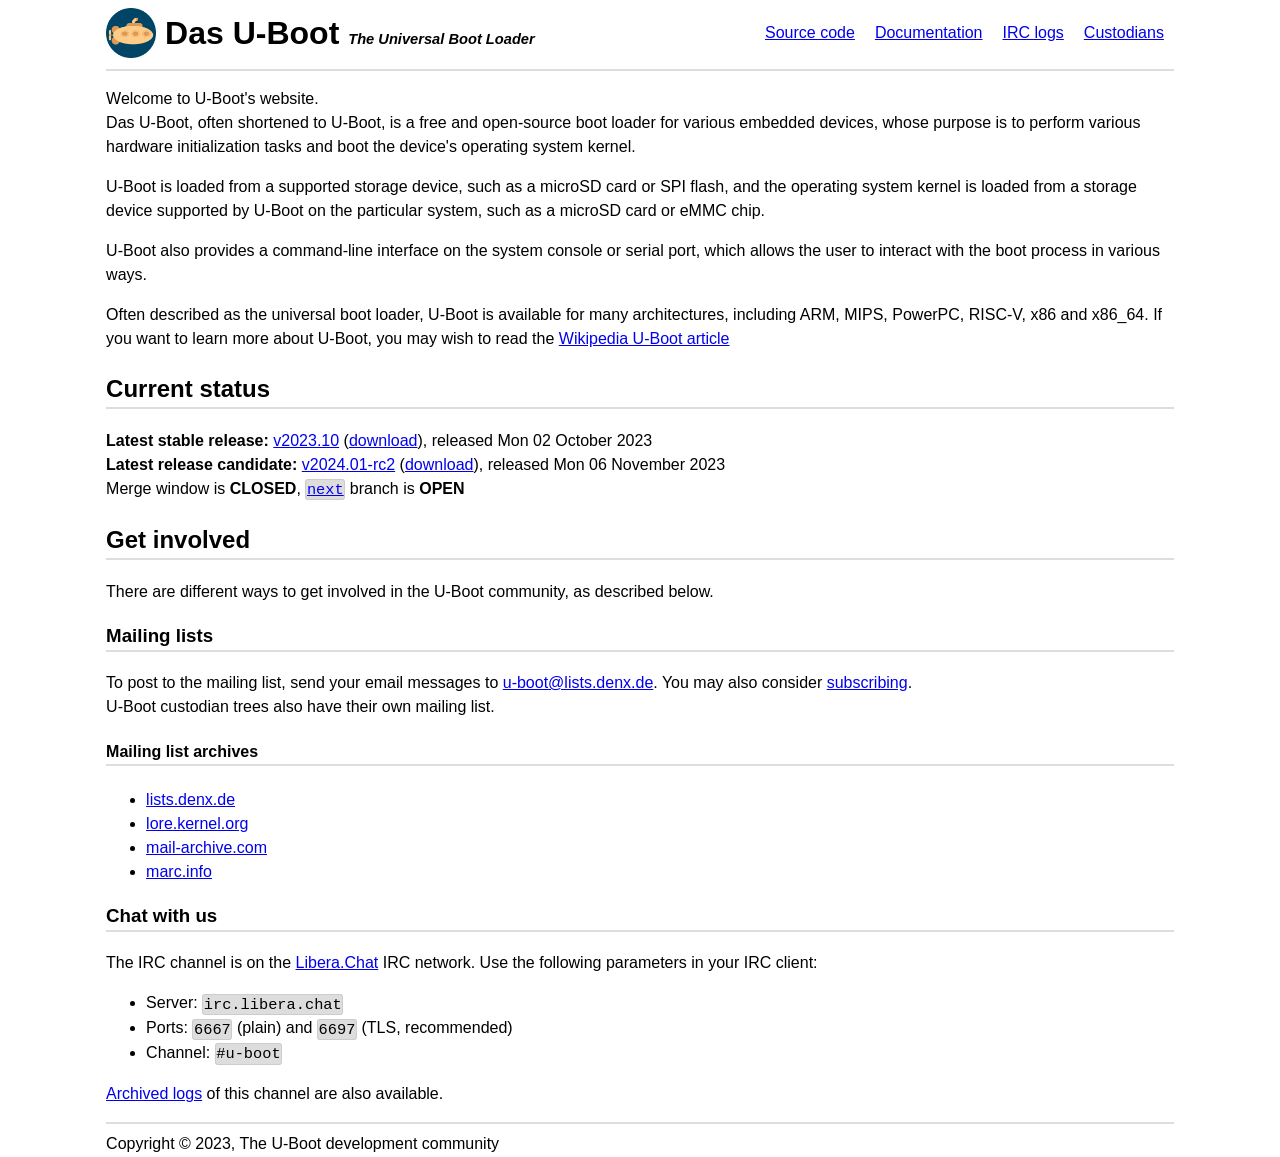
==== index.html @ 7c799c5d "some more fixes Signed-off-by: Ferass El Hafidi <vitali64pmemail@protonmail.com>" ====
<!DOCTYPE html>
<!-- SPDX-License-Identifier: GPL-2.0+ -->
<html lang="en">
	<head>
		<link rel="stylesheet" href="style.css">
		<meta name="viewport" content="width=device-width, initial-scale=1">
		<link rel="icon" type="image/png" href="u-boot_logo.png">
		<title>Das U-Boot: The Universal Boot Loader</title>
	</head>
	<body>
		<header>
			<div class="header_title">
				<img src="u-boot_logo.png" alt="U-Boot logo">
				<h1>Das U-Boot <small><i>The Universal Boot Loader</i></small></h1>
			</div>
			<ul class="header_links">
				<li><a href="https://source.denx.de/u-boot" class="header_link">Source code</a></li>
				<li><a href="https://docs.u-boot.org/" class="header_link">Documentation</a></li>
				<li><a href="https://libera.irclog.whitequark.org/u-boot" class="header_link">IRC logs</a></li>
				<li><a href="https://source.denx.de/u-boot/custodians" class="header_link">Custodians</a></li>
			</ul>
		</header>
		<hr/>
		<main>
			<p>
				Welcome to U-Boot's website.
				<br/>
				Das U-Boot, often shortened to U-Boot, is a free and open-source boot loader for various embedded devices, 
				whose purpose is to perform various hardware initialization tasks and boot the device's operating system kernel. 
			</p>
			<p>
				U-Boot is loaded from a supported storage device, such as a microSD card or SPI flash, and the operating system kernel is 
				loaded from a storage device supported by U-Boot on the particular system, such as a microSD card or eMMC chip. 
			</p>
			<p>
				U-Boot also provides a command-line interface on the system console or serial port, which allows the user to interact with 
				the boot process in various ways.
			</p>
			<p>
				Often described as the universal boot loader, U-Boot is available for many architectures, including ARM, MIPS, PowerPC, 
				RISC-V, x86 and x86_64. If you want to learn more about U-Boot, you may wish to read the <a href="https://en.wikipedia.org/wiki/Das_U-Boot">Wikipedia U-Boot article</a>
			</p>
			<h2>Current status</h2>
			<p>
				<b>Latest stable release:</b> <a href="https://source.denx.de/u-boot/u-boot/-/tree/v2023.10?ref_type=tags">v2023.10</a> (<a href="https://source.denx.de/u-boot/u-boot/-/archive/v2023.10/u-boot-v2023.10.tar.gz">download</a>), released Mon 02 October 2023
				<br/>
				<b>Latest release candidate:</b> <a href="https://source.denx.de/u-boot/u-boot/-/tree/v2024.01-rc2?ref_type=tags">v2024.01-rc2</a> (<a href="https://source.denx.de/u-boot/u-boot/-/archive/v2024.01-rc2/u-boot-v2024.01-rc2.tar.gz">download</a>), released Mon 06 November 2023
				<br/>
				Merge window is <b>CLOSED</b>, <a href="https://source.denx.de/u-boot/u-boot/-/tree/next?ref_type=heads"><code>next</code></a> branch is <b>OPEN</b>
			</p>
			<h2>Get involved</h2>
			<p>
				There are different ways to get involved in the U-Boot community, as described below.
			</p>
			<h3>Mailing lists</h3>
			<p>
				To post to the mailing list, send your email messages to <a href="mailto:u-boot@lists.denx.de">u-boot@lists.denx.de</a>.
				You may also consider <a href="https://lists.denx.de/listinfo/u-boot">subscribing</a>.
				<br/>
				U-Boot custodian trees also have their own mailing list.
			</p>
			<h4>Mailing list archives</h4>
			<ul>
				<li><a href="https://lists.denx.de/pipermail/u-boot/">lists.denx.de</a></li>
				<li><a href="https://lore.kernel.org/u-boot">lore.kernel.org</a></li>
				<li><a href="https://www.mail-archive.com/u-boot@lists.denx.de/">mail-archive.com</a></li>
				<li><a href="https://marc.info/?l=u-boot">marc.info</a></li>
			</ul>
			<h3>Chat with us</h3>
			<p>
				The IRC channel is on the <a href="https://libera.chat">Libera.Chat</a> IRC network. Use the following parameters in your IRC client:
			</p>
			<ul>
				<li>Server: <code>irc.libera.chat</code></li>
				<li>Ports: <code>6667</code> (plain) and <code>6697</code> (TLS, recommended)</code></li>
				<li>Channel: <code>#u-boot</code></li>
			</ul>
			<p>
				<a href="https://libera.irclog.whitequark.org/u-boot">Archived logs</a> of this channel are also available.
			</p>
		</main>
		<hr/>
		<footer>
			Copyright © 2023, The U-Boot development community
		</footer>
	</body>
</html>
---- style.css ----
/*
 * Copyright (C) 2023, Ferass El Hafidi <vitali64pmemail@protonmail.com>
 *
 * SPDX-License-Identifier: GPL-2.0+
 */

body {
	font-family: sans-serif;
	max-width: 120ch;
	margin: 0 auto;
	line-height: 1.5;
	padding: 5px;
}

/* Flexbox magic */
header,
header div.header_title,
header ul.header_links {
	display: flex;
	justify-content: space-between;
	align-items: center;
}

/* Header links */
header ul.header_links {
	list-style: none;
}

header ul li a.header_link {
	margin: 10px;
}

/* Header text */
header div.header_title h1 {
	margin: 1px 9px;
	border: none;
}
header div.header_title h1 small {
	font-size: 11pt;
}

/* Header image */
header div.header_title img {
	width: 50px;
	height: 50px;
}

/* Misc... */
code {
	font-size: 11.5pt;
	background: #ddd;
	padding: 0.5pt;
	border: 1px solid #ccc;
	border-radius: 3px;
}

hr {
	border: none;
}

h1, h2, h3, h4, h5, hr {
	border-bottom: 2px solid #ddd;
}

/* Make it responsive */
@media (max-width: 760px) {
	header,
	header ul.header_links {
		flex-direction: column;
	}

	header ul.header_links {
		list-style: disc;
	}

	header div.header_title {
		justify-content: normal;
	}
}

@media (max-width: 450px) {
	header div.header_title h1 small {
		display: block;
	}
	header div.header_title img {
		width: 70px;
		height: 70px;
	}
}
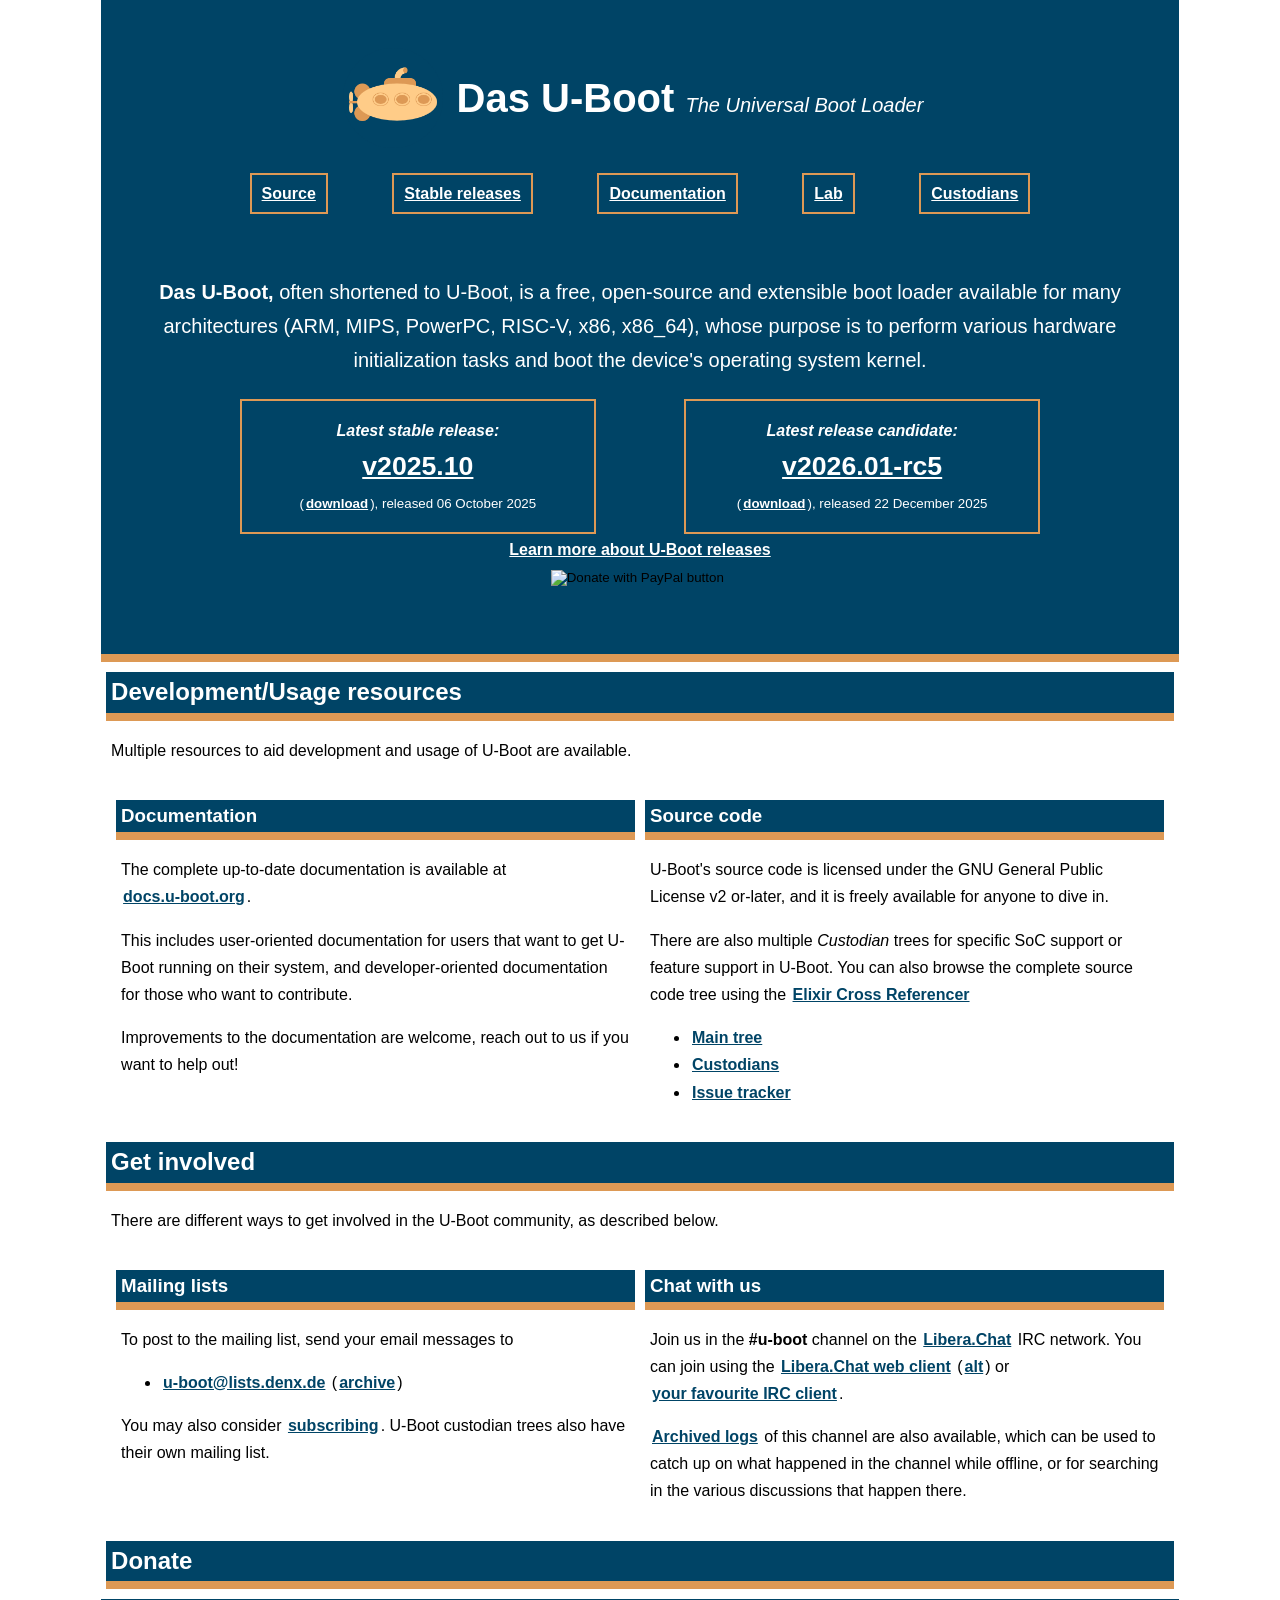
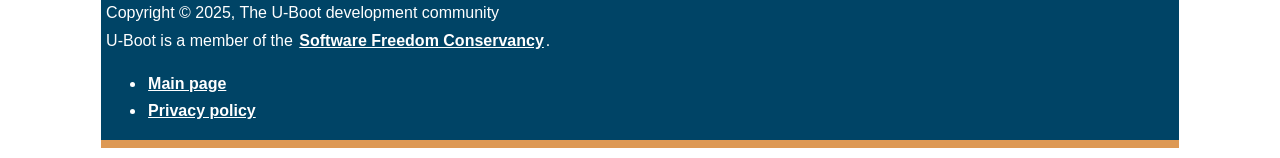
==== commit 44575040: "revamp Signed-off-by: Ferass El Hafidi <funderscore@postmarketos.org>" ====
--- a/index.html
+++ b/index.html
@@ -4,6 +4,7 @@
 	<head>
 		<link rel="stylesheet" href="style.css">
 		<meta name="viewport" content="width=device-width, initial-scale=1">
+		<meta charset="utf-8">
 		<link rel="icon" type="image/png" href="u-boot_logo.png">
 		<title>Das U-Boot: The Universal Boot Loader</title>
 	</head>
@@ -14,74 +15,116 @@
 				<h1>Das U-Boot <small><i>The Universal Boot Loader</i></small></h1>
 			</div>
 			<ul class="header_links">
-				<li><a href="https://source.denx.de/u-boot" class="header_link">Source code</a></li>
+				<li><a href="https://source.denx.de/u-boot" class="header_link">Source</a></li>
+				<li><a href="https://ftp.denx.de/pub/u-boot/" class="header_link">Stable releases</a></li>
 				<li><a href="https://docs.u-boot.org/" class="header_link">Documentation</a></li>
-				<li><a href="https://libera.irclog.whitequark.org/u-boot" class="header_link">IRC logs</a></li>
+				<li><a href="https://lab.u-boot.org/" class="header_link">Lab</a></li>
 				<li><a href="https://source.denx.de/u-boot/custodians" class="header_link">Custodians</a></li>
 			</ul>
+			<div class="header_int">
+				<p style="font-size: 20px;">
+					<b>Das U-Boot,</b> often shortened to U-Boot, is a free, open-source and extensible boot loader available for many architectures (ARM, MIPS, PowerPC, RISC-V, x86, x86_64), 
+					whose purpose is to perform various hardware initialization tasks and boot the device's operating system kernel. 
+				</p>
+				<div class="releases">
+					<div class="release">
+						<p><i><b>Latest stable release:</b></i></p>
+						<div class="release_ver">
+							<a class="release_link" href="https://source.denx.de/u-boot/u-boot/-/tree/v2023.10?ref_type=tags">v2025.10</a>
+							<br/>
+							<small>(<a href="https://source.denx.de/u-boot/u-boot/-/archive/v2025.10/u-boot-v2025.10.tar.gz">download</a>), released 06 October 2025</small>
+						</div>
+					</div>
+					<div class="release">
+						<p><i><b>Latest release candidate:</b></i></p>
+						<div class="release_ver">
+							<a class="release_link" href="https://source.denx.de/u-boot/u-boot/-/tree/v2026.01-rc5?ref_type=tags">v2026.01-rc5</a>
+							<br/>
+							<small>(<a href="https://source.denx.de/u-boot/u-boot/-/archive/v2023.10/u-boot-v2026.01-rc5.tar.gz">download</a>), released 22 December 2025</small>
+						</div>
+					</div>
+				</div>
+				<a href="https://docs.u-boot.org/en/latest/develop/release_cycle.html">Learn more about U-Boot releases</a>
+				<form action="https://www.paypal.com/donate" method="post" target="_top">
+					<input type="hidden" name="hosted_button_id" value="H4678A9YMWRZS" />
+					<input type="image" src="https://www.paypalobjects.com/en_US/i/btn/btn_donate_LG.gif" border="0" name="submit" title="PayPal - The safer, easier way to pay online!" alt="Donate with PayPal button" />
+					<img alt="" border="0" src="https://www.paypal.com/en_US/i/scr/pixel.gif" width="1" height="1" />
+				</form>
+			</div>
 		</header>
-		<hr/>
 		<main>
+			<h2>Development/Usage resources</h2>
 			<p>
-				Welcome to U-Boot's website.
-				<br/>
-				Das U-Boot, often shortened to U-Boot, is a free and open-source boot loader for various embedded devices, 
-				whose purpose is to perform various hardware initialization tasks and boot the device's operating system kernel. 
+				Multiple resources to aid development and usage of U-Boot are available.
 			</p>
-			<p>
-				U-Boot is loaded from a supported storage device, such as a microSD card or SPI flash, and the operating system kernel is 
-				loaded from a storage device supported by U-Boot on the particular system, such as a microSD card or eMMC chip. 
-			</p>
-			<p>
-				U-Boot also provides a command-line interface on the system console or serial port, which allows the user to interact with 
-				the boot process in various ways.
-			</p>
-			<p>
-				Often described as the universal boot loader, U-Boot is available for many architectures, including ARM, MIPS, PowerPC, 
-				RISC-V, x86 and x86_64. If you want to learn more about U-Boot, you may wish to read the <a href="https://en.wikipedia.org/wiki/Das_U-Boot">Wikipedia U-Boot article</a>
-			</p>
-			<h2>Current status</h2>
-			<p>
-				<b>Latest stable release:</b> <a href="https://source.denx.de/u-boot/u-boot/-/tree/v2023.10?ref_type=tags">v2023.10</a> (<a href="https://source.denx.de/u-boot/u-boot/-/archive/v2023.10/u-boot-v2023.10.tar.gz">download</a>), released Mon 02 October 2023
-				<br/>
-				<b>Latest release candidate:</b> <a href="https://source.denx.de/u-boot/u-boot/-/tree/v2024.01-rc2?ref_type=tags">v2024.01-rc2</a> (<a href="https://source.denx.de/u-boot/u-boot/-/archive/v2024.01-rc2/u-boot-v2024.01-rc2.tar.gz">download</a>), released Mon 06 November 2023
-				<br/>
-				Merge window is <b>CLOSED</b>, <a href="https://source.denx.de/u-boot/u-boot/-/tree/next?ref_type=heads"><code>next</code></a> branch is <b>OPEN</b>
-			</p>
+			<div class="contrib">
+				<div class="contrib_item1">
+					<h3>Documentation</h3>
+					<p>
+						The complete up-to-date documentation is available at
+						<a href="https://docs.u-boot.org">docs.u-boot.org</a>.
+					</p>
+					<p>
+						This includes user-oriented documentation for users that want to get U-Boot running on their system,
+						and developer-oriented documentation for those who want to contribute.
+					</p>
+					<p>
+						Improvements to the documentation are welcome, reach out to us if you want to help out!
+					</p>
+				</div>
+				<div class="contrib_item2">
+					<h3>Source code</h3>
+					<p>
+						U-Boot's source code is licensed under the GNU General Public License v2 or-later, and it is freely available for anyone to dive in.
+					</p>
+					<p>
+						There are also multiple <i>Custodian</i> trees for specific SoC support or feature support in U-Boot.
+						You can also browse the complete source code tree using the <a href="https://elixir.bootlin.com/u-boot">Elixir Cross Referencer</a>
+					</p>
+					<ul>
+						<li><a href="https://source.denx.de/u-boot/u-boot.git">Main tree</a></li>
+						<li><a href="https://source.denx.de/u-boot/custodians">Custodians</a></li>
+						<li><a href="https://source.denx.de/groups/u-boot/-/issues">Issue tracker</a></li>
+					</ul>
+				</div>
+			</div>
 			<h2>Get involved</h2>
 			<p>
 				There are different ways to get involved in the U-Boot community, as described below.
 			</p>
-			<h3>Mailing lists</h3>
-			<p>
-				To post to the mailing list, send your email messages to <a href="mailto:u-boot@lists.denx.de">u-boot@lists.denx.de</a>.
-				You may also consider <a href="https://lists.denx.de/listinfo/u-boot">subscribing</a>.
-				<br/>
-				U-Boot custodian trees also have their own mailing list.
-			</p>
-			<h4>Mailing list archives</h4>
+			<div class="contrib">
+				<div class="contrib_item1">
+					<h3>Mailing lists</h3>
+					<p>
+						To post to the mailing list, send your email messages to 
+					</p>
+					<ul>
+						<li><a href="mailto:u-boot@lists.denx.de">u-boot@lists.denx.de</a> (<a href="https://lore.kernel.org/u-boot/">archive</a>)</li>
+					</ul>
+					<p>
+						You may also consider <a href="https://lists.denx.de/listinfo/u-boot">subscribing</a>. U-Boot custodian trees also have their own mailing list.
+					</p>
+				</div>
+				<div class="contrib_item2">
+					<h3>Chat with us</h3>
+					<p>
+						Join us in the <b>#u-boot</b> channel on the <a href="https://libera.chat">Libera.Chat</a> IRC network. You can join using the <a href="https://web.libera.chat/#u-boot">Libera.Chat web client</a> (<a href="https://web.libera.chat/gamja">alt</a>) or <a href="ircs://irc.libera.chat/u-boot">your favourite IRC client</a>.
+					</p>
+					<p>
+						<a href="https://libera.irclog.whitequark.org/u-boot">Archived logs</a> of this channel are also available, which can be used to catch up on what happened in the channel while offline, or for searching in the various discussions that happen there.
+					</p>
+				</div>
+			</div>
+			<h2>Donate</h2>
+		</main>
+		<footer>
+			Copyright © 2025, The U-Boot development community
+			<br/>
+			U-Boot is a member of the <a href="https://sfconservancy.org/">Software Freedom Conservancy</a>.
 			<ul>
-				<li><a href="https://lists.denx.de/pipermail/u-boot/">lists.denx.de</a></li>
-				<li><a href="https://lore.kernel.org/u-boot">lore.kernel.org</a></li>
-				<li><a href="https://www.mail-archive.com/u-boot@lists.denx.de/">mail-archive.com</a></li>
-				<li><a href="https://marc.info/?l=u-boot">marc.info</a></li>
+				<li><a href="index.html">Main page</a></li>
+				<li><a href="privacy.html">Privacy policy</a></li>
 			</ul>
-			<h3>Chat with us</h3>
-			<p>
-				The IRC channel is on the <a href="https://libera.chat">Libera.Chat</a> IRC network. Use the following parameters in your IRC client:
-			</p>
-			<ul>
-				<li>Server: <code>irc.libera.chat</code></li>
-				<li>Ports: <code>6667</code> (plain) and <code>6697</code> (TLS, recommended)</code></li>
-				<li>Channel: <code>#u-boot</code></li>
-			</ul>
-			<p>
-				<a href="https://libera.irclog.whitequark.org/u-boot">Archived logs</a> of this channel are also available.
-			</p>
-		</main>
-		<hr/>
-		<footer>
-			Copyright © 2023, The U-Boot development community
 		</footer>
 	</body>
 </html>
--- a/style.css
+++ b/style.css
@@ -8,41 +8,103 @@
 	font-family: sans-serif;
 	max-width: 120ch;
 	margin: 0 auto;
-	line-height: 1.5;
-	padding: 5px;
+	line-height: 1.7;
+	padding: 0 5px;
+}
+
+header {
+	background: #046;
+	border-bottom: 8px solid #dd9955;
+	color: white;
+	padding: 2em 20px;
+	margin: 0 -5px;
+}
+
+main {
+	margin: 5px;
 }
 
 /* Flexbox magic */
-header,
-header div.header_title,
-header ul.header_links {
+main div.contrib {
 	display: flex;
-	justify-content: space-between;
+	justify-content: space-evenly;
+}
+
+main div.contrib div {
+	padding: 10px;
+	width: 50em;
+}
+
+header ul.header_links, header div.header_title {
+	display: flex;
 	align-items: center;
+	justify-content: center;
+	padding: 1em 0;
+	white-space: nowrap;
+}
+
+header div.header_int {
+	padding: 2em;
+	text-align: center;
+}
+
+header div.header_int div.releases {
+	display: flex;
+	justify-content: space-evenly;
+}
+
+header div.release {
+	border: 2px solid #dd9955;
+	padding: 1em 2em;
+	margin: 0.1em;
+	width: 18em;
+}
+
+header div.release p {
+	margin: 0;
+}
+
+header div.release a {
+	color: white;
+}
+
+header div.release a.release_link {
+	font-size: 20pt;
 }
 
 /* Header links */
 header ul.header_links {
+	justify-content: space-evenly;
 	list-style: none;
+	padding: 0 4em;
 }
 
 header ul li a.header_link {
-	margin: 10px;
+	padding: 10px;
+	color: white;
+	font-weight: bold;
+	border: 2px solid #dd9955;
+}
+
+header ul li a.header_link:hover {
+	background: #dd9955;
 }
 
 /* Header text */
 header div.header_title h1 {
 	margin: 1px 9px;
 	border: none;
+	font-size: 30pt;
 }
 header div.header_title h1 small {
-	font-size: 11pt;
+	font-size: 15pt;
+	font-weight: normal;
 }
 
 /* Header image */
 header div.header_title img {
-	width: 50px;
-	height: 50px;
+	width: 100px;
+	height: 100px;
 }
 
 /* Misc... */
@@ -58,32 +120,59 @@
 	border: none;
 }
 
-h1, h2, h3, h4, h5, hr {
-	border-bottom: 2px solid #ddd;
+footer a, header a {
+	color: white;
+}
+
+a {
+	font-weight: bold;
+	color: #046;
+	padding: 2px 2px;
+	white-space: nowrap;
+	transition: color 0.2s, background 0.2s ;
+}
+
+a:hover {
+	background: #dd9955;
+	padding: 2px 2px;
+	color: white;
+	text-decoration: none;
+}
+
+h1, h2, h3, h4, h5, hr, footer {
+	background: #046;
+	border-bottom: 8px solid #dd9955;
+	color: white;
+	padding: 0px 5px;
+	margin: 10px -5px;
 }
 
 /* Make it responsive */
-@media (max-width: 760px) {
+@media (max-width: 700px) {
 	header,
 	header ul.header_links {
-		flex-direction: column;
+		white-space: wrap;
 	}
-
-	header ul.header_links {
-		list-style: disc;
+	header ul.header_links li {
+		margin: 15px 0;
 	}
-
-	header div.header_title {
-		justify-content: normal;
-	}
-}
-
-@media (max-width: 450px) {
 	header div.header_title h1 small {
 		display: block;
 	}
 	header div.header_title img {
-		width: 70px;
-		height: 70px;
+	}
+	header * {
+		flex-direction: column;
+	}
+	div.contrib {
+		flex-direction: column;
+	}
+	main div.contrib div {
+		padding: 0;
+		margin: 0;
+		max-width: 100%;
+	}
+	header div.release {
+		width: auto;
 	}
 }
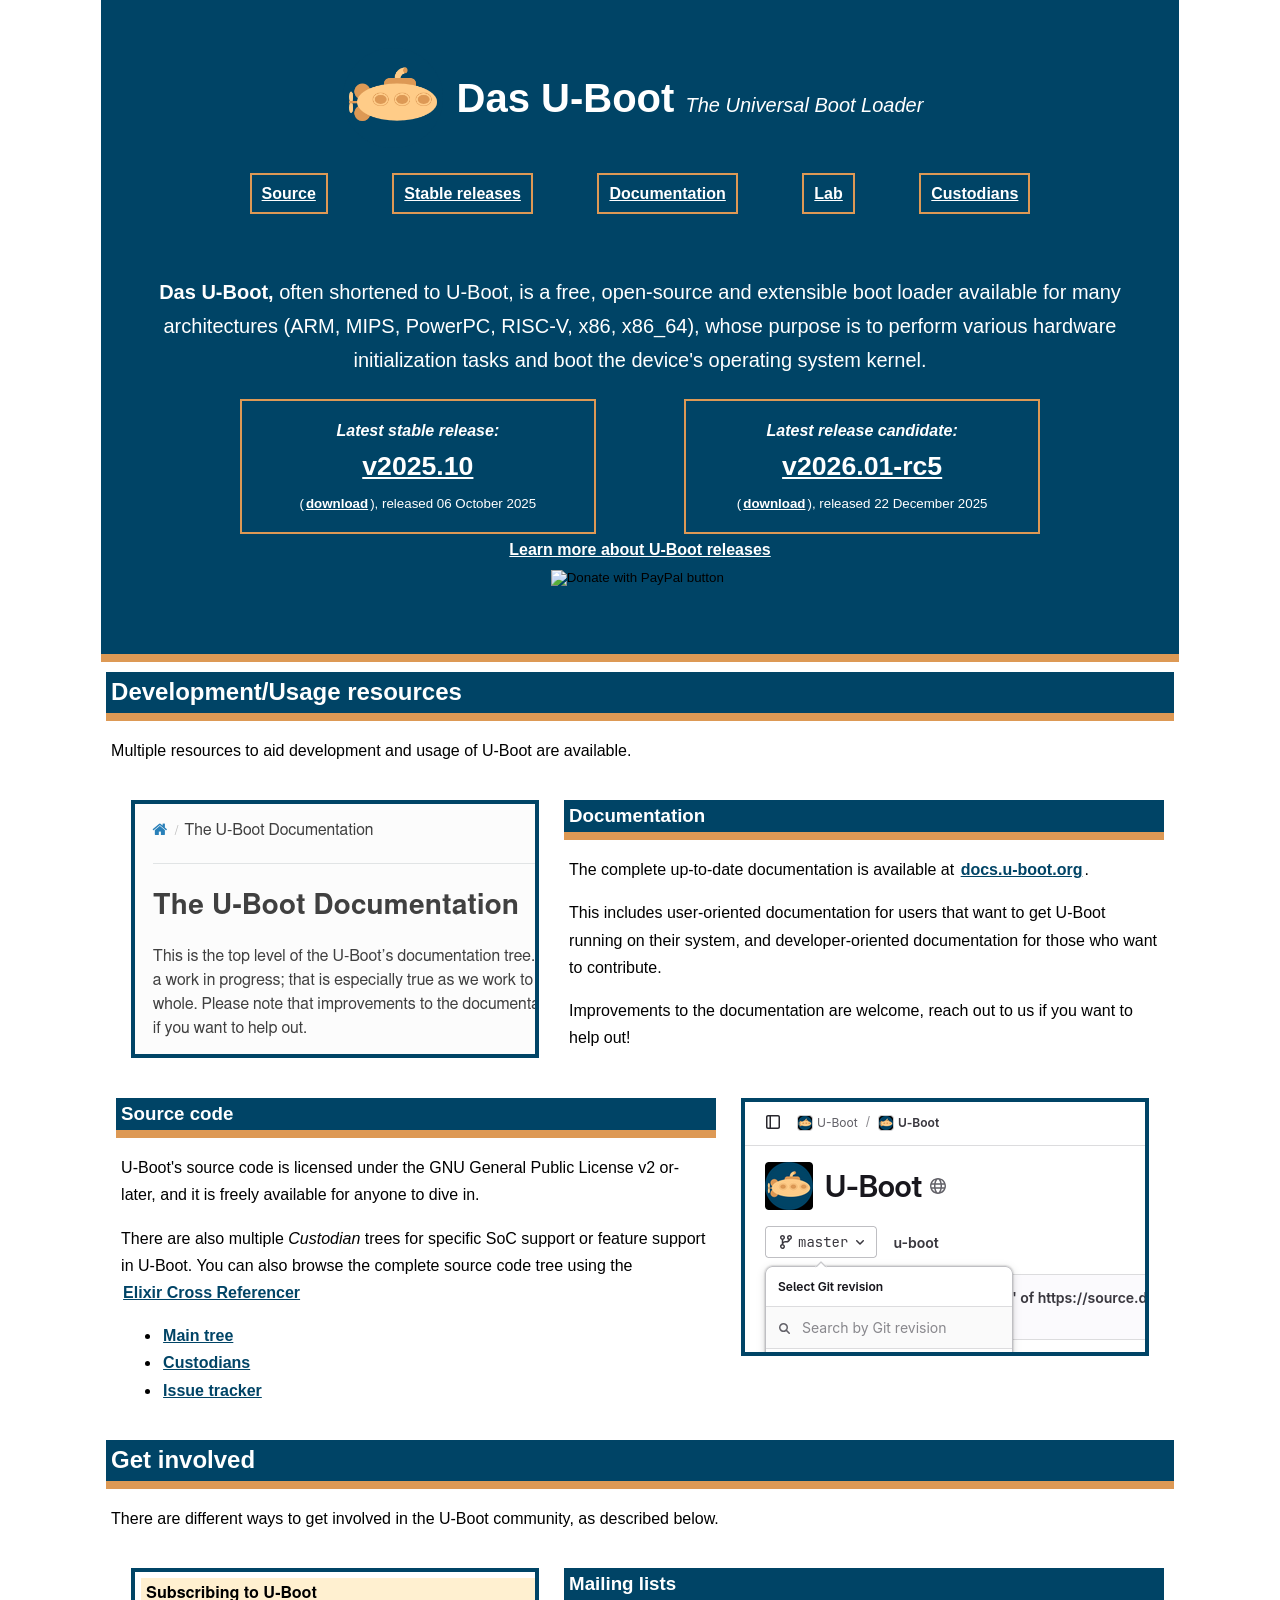
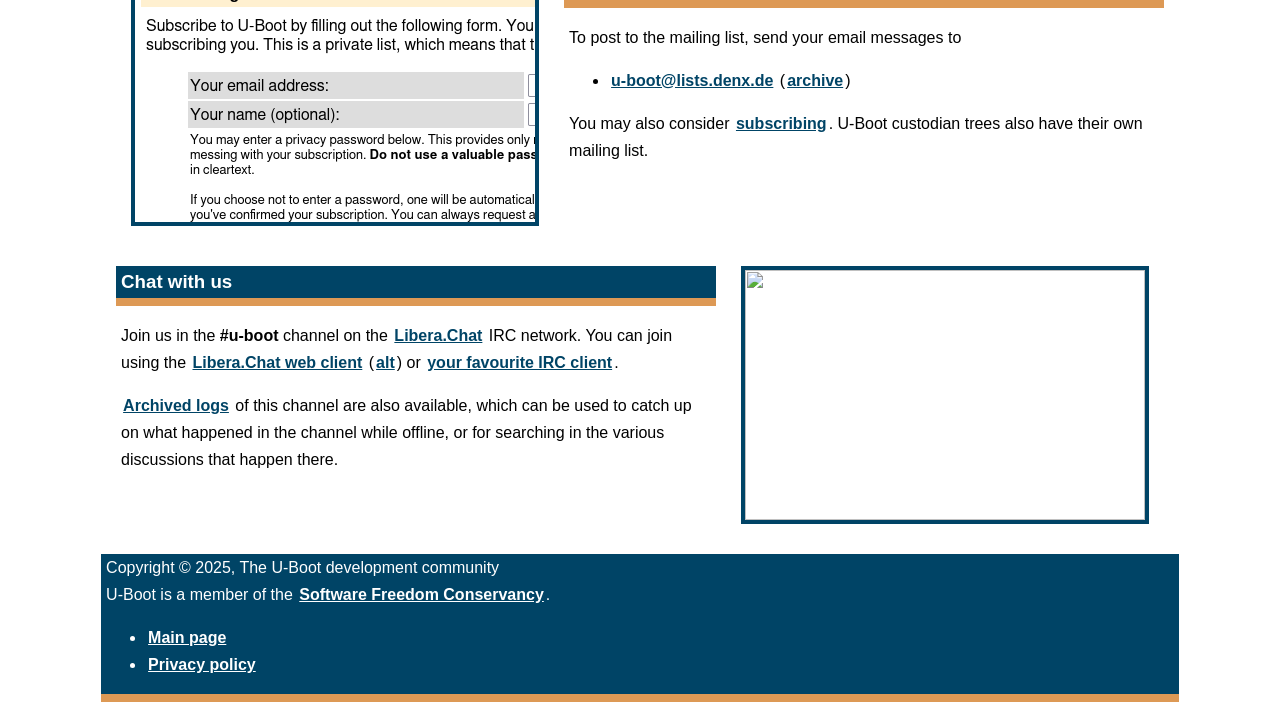
==== commit 703cbe4f: "add images Signed-off-by: Ferass El Hafidi <funderscore@postmarketos.org>" ====
--- a/index.html
+++ b/index.html
@@ -58,7 +58,8 @@
 				Multiple resources to aid development and usage of U-Boot are available.
 			</p>
 			<div class="contrib">
-				<div class="contrib_item1">
+				<img src="docs.png" class="contrib_img">
+				<div class="contrib_txt">
 					<h3>Documentation</h3>
 					<p>
 						The complete up-to-date documentation is available at
@@ -72,7 +73,9 @@
 						Improvements to the documentation are welcome, reach out to us if you want to help out!
 					</p>
 				</div>
-				<div class="contrib_item2">
+			</div>
+			<div class="contrib">
+				<div class="contrib_txt">
 					<h3>Source code</h3>
 					<p>
 						U-Boot's source code is licensed under the GNU General Public License v2 or-later, and it is freely available for anyone to dive in.
@@ -87,13 +90,15 @@
 						<li><a href="https://source.denx.de/groups/u-boot/-/issues">Issue tracker</a></li>
 					</ul>
 				</div>
+				<img src="src.png" class="contrib_img">
 			</div>
 			<h2>Get involved</h2>
 			<p>
 				There are different ways to get involved in the U-Boot community, as described below.
 			</p>
 			<div class="contrib">
-				<div class="contrib_item1">
+				<img src="ml.png" class="contrib_img">
+				<div class="contrib_txt">
 					<h3>Mailing lists</h3>
 					<p>
 						To post to the mailing list, send your email messages to 
@@ -105,7 +110,9 @@
 						You may also consider <a href="https://lists.denx.de/listinfo/u-boot">subscribing</a>. U-Boot custodian trees also have their own mailing list.
 					</p>
 				</div>
-				<div class="contrib_item2">
+			</div>
+			<div class="contrib">
+				<div class="contrib_txt">
 					<h3>Chat with us</h3>
 					<p>
 						Join us in the <b>#u-boot</b> channel on the <a href="https://libera.chat">Libera.Chat</a> IRC network. You can join using the <a href="https://web.libera.chat/#u-boot">Libera.Chat web client</a> (<a href="https://web.libera.chat/gamja">alt</a>) or <a href="ircs://irc.libera.chat/u-boot">your favourite IRC client</a>.
@@ -114,8 +121,8 @@
 						<a href="https://libera.irclog.whitequark.org/u-boot">Archived logs</a> of this channel are also available, which can be used to catch up on what happened in the channel while offline, or for searching in the various discussions that happen there.
 					</p>
 				</div>
+				<img src="https://libera.chat/static/img/libera-color.svg" class="contrib_img">
 			</div>
-			<h2>Donate</h2>
 		</main>
 		<footer>
 			Copyright © 2025, The U-Boot development community
--- a/style.css
+++ b/style.css
@@ -139,6 +139,13 @@
 	text-decoration: none;
 }
 
+img.contrib_img {
+	height: 250px;
+	width: 400px;
+	margin: 20px;
+	border: 4px solid #046;
+}
+
 h1, h2, h3, h4, h5, hr, footer {
 	background: #046;
 	border-bottom: 8px solid #dd9955;
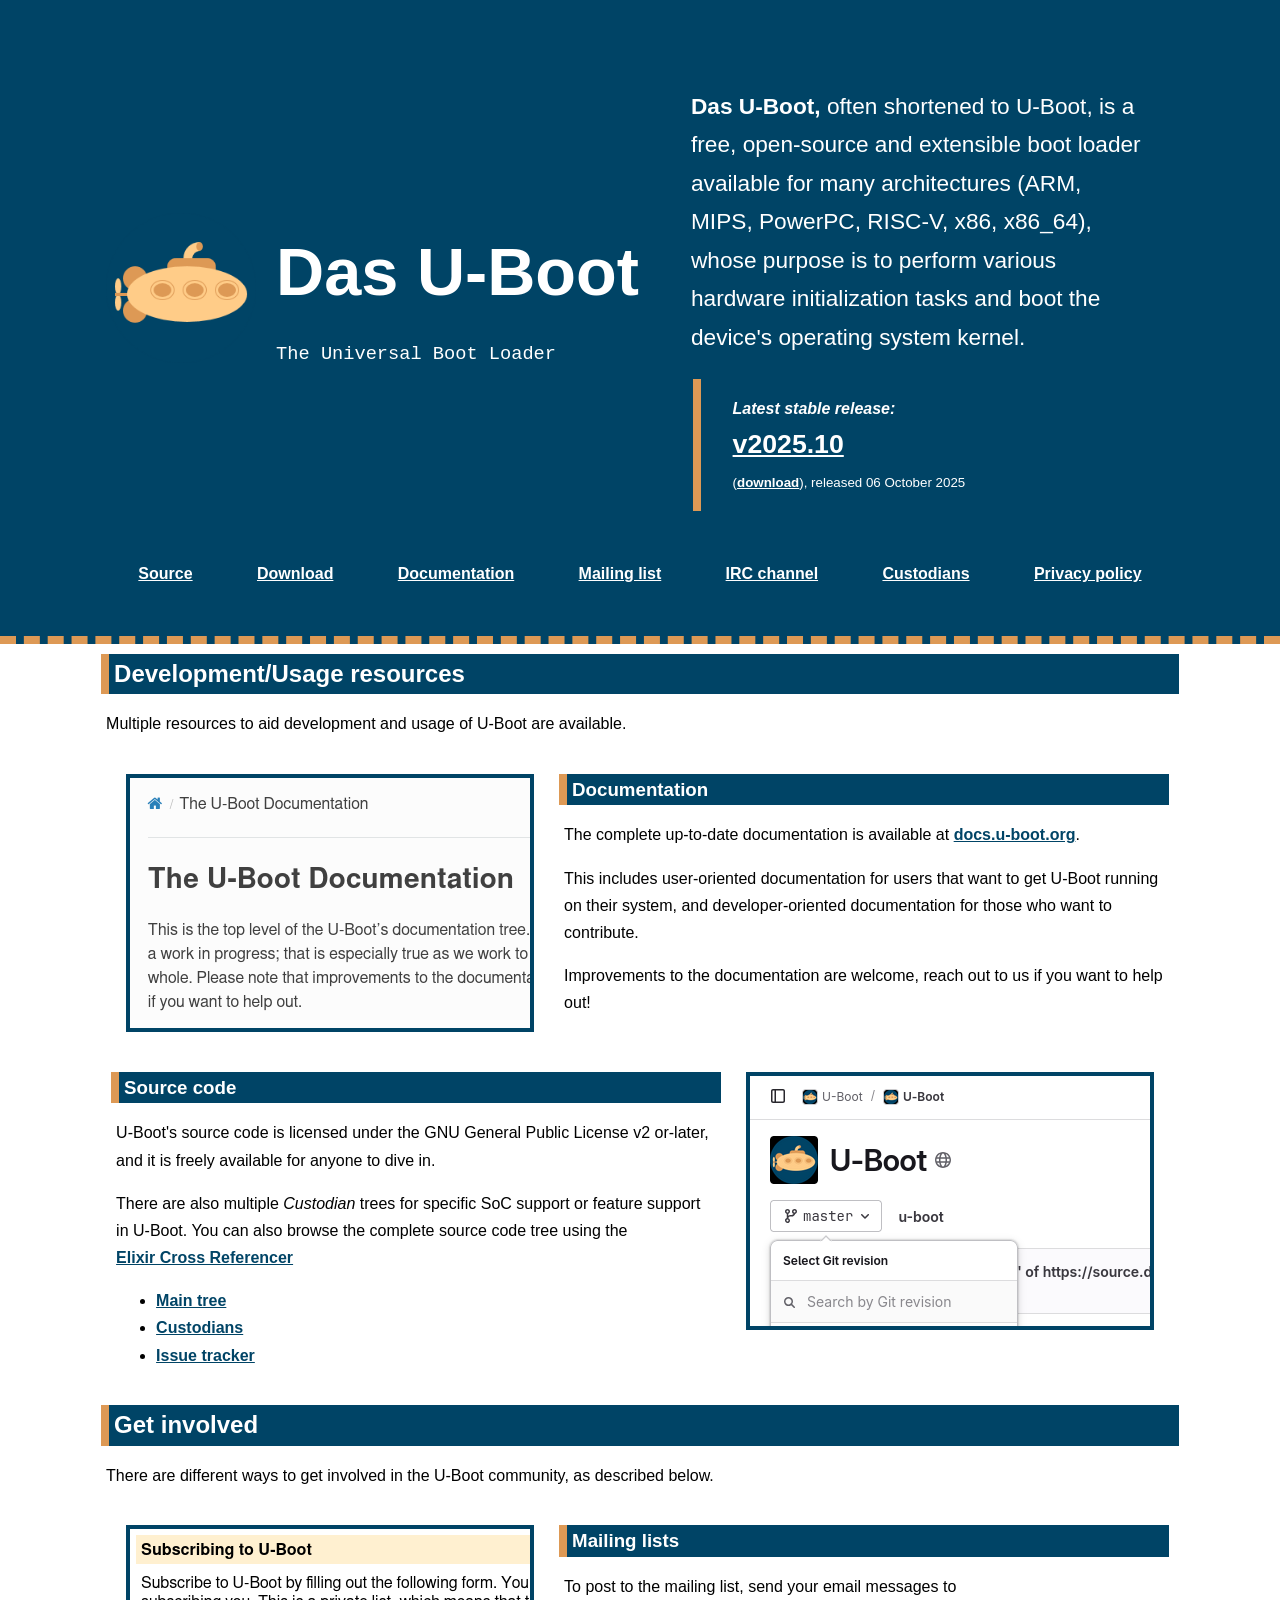
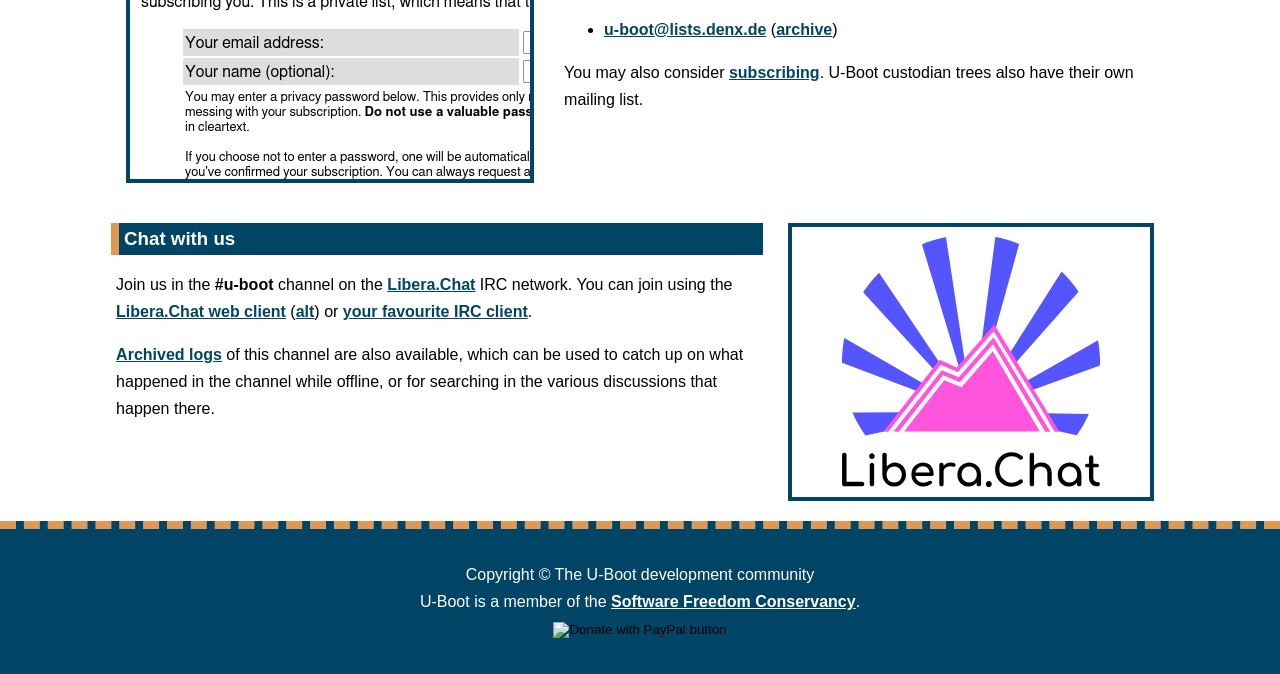
==== commit 5df43f68: "final(probably)" ====
--- a/index.html
+++ b/index.html
@@ -1,5 +1,5 @@
 <!DOCTYPE html>
-<!-- SPDX-License-Identifier: GPL-2.0+ -->
+<!-- SPDX-License-Identifier: CC-BY-4.0 -->
 <html lang="en">
 	<head>
 		<link rel="stylesheet" href="style.css">
@@ -10,23 +10,17 @@
 	</head>
 	<body>
 		<header>
-			<div class="header_title">
-				<img src="u-boot_logo.png" alt="U-Boot logo">
-				<h1>Das U-Boot <small><i>The Universal Boot Loader</i></small></h1>
-			</div>
-			<ul class="header_links">
-				<li><a href="https://source.denx.de/u-boot" class="header_link">Source</a></li>
-				<li><a href="https://ftp.denx.de/pub/u-boot/" class="header_link">Stable releases</a></li>
-				<li><a href="https://docs.u-boot.org/" class="header_link">Documentation</a></li>
-				<li><a href="https://lab.u-boot.org/" class="header_link">Lab</a></li>
-				<li><a href="https://source.denx.de/u-boot/custodians" class="header_link">Custodians</a></li>
-			</ul>
-			<div class="header_int">
-				<p style="font-size: 20px;">
-					<b>Das U-Boot,</b> often shortened to U-Boot, is a free, open-source and extensible boot loader available for many architectures (ARM, MIPS, PowerPC, RISC-V, x86, x86_64), 
-					whose purpose is to perform various hardware initialization tasks and boot the device's operating system kernel. 
-				</p>
-				<div class="releases">
+			<div class="header_main">
+				<div class="header_title">
+					<img src="u-boot_logo.png" alt="U-Boot logo">
+					<div>
+						<h1>Das U-Boot</h1>
+						<small>The Universal Boot Loader</small>
+					</div>
+				</div>
+				<div class="header_int">
+					<p style="font-size: 17pt;"><b>Das U-Boot,</b> often shortened to U-Boot, is a free, open-source and extensible boot loader available for many architectures (ARM, MIPS, PowerPC, RISC-V, x86, x86_64), 
+						whose purpose is to perform various hardware initialization tasks and boot the device's operating system kernel.</p>
 					<div class="release">
 						<p><i><b>Latest stable release:</b></i></p>
 						<div class="release_ver">
@@ -35,22 +29,17 @@
 							<small>(<a href="https://source.denx.de/u-boot/u-boot/-/archive/v2025.10/u-boot-v2025.10.tar.gz">download</a>), released 06 October 2025</small>
 						</div>
 					</div>
-					<div class="release">
-						<p><i><b>Latest release candidate:</b></i></p>
-						<div class="release_ver">
-							<a class="release_link" href="https://source.denx.de/u-boot/u-boot/-/tree/v2026.01-rc5?ref_type=tags">v2026.01-rc5</a>
-							<br/>
-							<small>(<a href="https://source.denx.de/u-boot/u-boot/-/archive/v2023.10/u-boot-v2026.01-rc5.tar.gz">download</a>), released 22 December 2025</small>
-						</div>
-					</div>
 				</div>
-				<a href="https://docs.u-boot.org/en/latest/develop/release_cycle.html">Learn more about U-Boot releases</a>
-				<form action="https://www.paypal.com/donate" method="post" target="_top">
-					<input type="hidden" name="hosted_button_id" value="H4678A9YMWRZS" />
-					<input type="image" src="https://www.paypalobjects.com/en_US/i/btn/btn_donate_LG.gif" border="0" name="submit" title="PayPal - The safer, easier way to pay online!" alt="Donate with PayPal button" />
-					<img alt="" border="0" src="https://www.paypal.com/en_US/i/scr/pixel.gif" width="1" height="1" />
-				</form>
 			</div>
+			<ul class="header_links">
+				<li><a href="https://source.denx.de/u-boot" class="header_link">Source</a></li>
+				<li><a href="https://ftp.denx.de/pub/u-boot/" class="header_link">Download</a></li>
+				<li><a href="https://docs.u-boot.org/" class="header_link">Documentation</a></li>
+				<li><a href="https://lists.denx.de/listinfo/u-boot" class="header_link">Mailing list</a></li>
+				<li><a href="ircs://irc.libera.chat/u-boot" class="header_link">IRC channel</a></li>
+				<li><a href="https://source.denx.de/u-boot/custodians" class="header_link">Custodians</a></li>
+				<li><a href="privacy.html" class="header_link">Privacy policy</a></li>
+			</ul>
 		</header>
 		<main>
 			<h2>Development/Usage resources</h2>
@@ -58,7 +47,7 @@
 				Multiple resources to aid development and usage of U-Boot are available.
 			</p>
 			<div class="contrib">
-				<img src="docs.png" class="contrib_img">
+				<img src="docs.png" class="contrib_img" alt="Screenshot of the U-Boot documentation website">
 				<div class="contrib_txt">
 					<h3>Documentation</h3>
 					<p>
@@ -74,7 +63,8 @@
 					</p>
 				</div>
 			</div>
-			<div class="contrib">
+			<div class="contrib contrib_reverse">
+				<img src="src.png" class="contrib_img" alt="A look at U-Boot's GitLab repository">
 				<div class="contrib_txt">
 					<h3>Source code</h3>
 					<p>
@@ -90,14 +80,13 @@
 						<li><a href="https://source.denx.de/groups/u-boot/-/issues">Issue tracker</a></li>
 					</ul>
 				</div>
-				<img src="src.png" class="contrib_img">
 			</div>
 			<h2>Get involved</h2>
 			<p>
 				There are different ways to get involved in the U-Boot community, as described below.
 			</p>
 			<div class="contrib">
-				<img src="ml.png" class="contrib_img">
+				<img src="ml.png" class="contrib_img" alt="A registration form for U-Boot's mailing list">
 				<div class="contrib_txt">
 					<h3>Mailing lists</h3>
 					<p>
@@ -111,7 +100,8 @@
 					</p>
 				</div>
 			</div>
-			<div class="contrib">
+			<div class="contrib contrib_reverse">
+				<img src="Libera_Chat_Logo.svg" class="contrib_img" style="padding: 10px 50px;" alt="Libera.Chat logo (CC0)">
 				<div class="contrib_txt">
 					<h3>Chat with us</h3>
 					<p>
@@ -121,17 +111,16 @@
 						<a href="https://libera.irclog.whitequark.org/u-boot">Archived logs</a> of this channel are also available, which can be used to catch up on what happened in the channel while offline, or for searching in the various discussions that happen there.
 					</p>
 				</div>
-				<img src="https://libera.chat/static/img/libera-color.svg" class="contrib_img">
 			</div>
 		</main>
 		<footer>
-			Copyright © 2025, The U-Boot development community
+			Copyright © The U-Boot development community
 			<br/>
 			U-Boot is a member of the <a href="https://sfconservancy.org/">Software Freedom Conservancy</a>.
-			<ul>
-				<li><a href="index.html">Main page</a></li>
-				<li><a href="privacy.html">Privacy policy</a></li>
-			</ul>
+			<form action="https://www.paypal.com/donate" method="post" target="_top">
+				<input type="hidden" name="hosted_button_id" value="H4678A9YMWRZS" />
+				<input type="image" src="https://www.paypalobjects.com/en_US/i/btn/btn_donate_LG.gif" border="0" name="submit" title="PayPal - The safer, easier way to pay online!" alt="Donate with PayPal button" />
+			</form>
 		</footer>
 	</body>
 </html>
--- a/style.css
+++ b/style.css
@@ -1,38 +1,41 @@
 /*
- * Copyright (C) 2023, Ferass El Hafidi <vitali64pmemail@protonmail.com>
- *
- * SPDX-License-Identifier: GPL-2.0+
+ * SPDX-License-Identifier: CC-BY-4.0
  */
 
 body {
 	font-family: sans-serif;
-	max-width: 120ch;
-	margin: 0 auto;
 	line-height: 1.7;
-	padding: 0 5px;
+	padding: 0;
+	margin: 0;
 }
 
 header {
 	background: #046;
-	border-bottom: 8px solid #dd9955;
+	border-bottom: 8px dashed #dd9955;
 	color: white;
 	padding: 2em 20px;
-	margin: 0 -5px;
+	margin: 0;
 }
 
 main {
-	margin: 5px;
+	max-width: 120ch;
+	margin: 0 auto;
 }
 
 /* Flexbox magic */
 main div.contrib {
 	display: flex;
 	justify-content: space-evenly;
+	flex-direction: row;
 }
 
-main div.contrib div {
+main div.contrib_reverse {
+	flex-direction: row-reverse;
+}
+
+main div.contrib_txt {
 	padding: 10px;
-	width: 50em;
+	width: 100%;
 }
 
 header ul.header_links, header div.header_title {
@@ -43,18 +46,19 @@
 	white-space: nowrap;
 }
 
+header div.header_main {
+	display: flex;
+	justify-content: space-around;
+	max-width: 120ch;
+	margin: 0 auto;
+}
+
 header div.header_int {
 	padding: 2em;
-	text-align: center;
-}
-
-header div.header_int div.releases {
-	display: flex;
-	justify-content: space-evenly;
 }
 
 header div.release {
-	border: 2px solid #dd9955;
+	border-left: 8px solid #dd9955;
 	padding: 1em 2em;
 	margin: 0.1em;
 	width: 18em;
@@ -83,7 +87,6 @@
 	padding: 10px;
 	color: white;
 	font-weight: bold;
-	border: 2px solid #dd9955;
 }
 
 header ul li a.header_link:hover {
@@ -92,50 +95,60 @@
 
 /* Header text */
 header div.header_title h1 {
-	margin: 1px 9px;
+	font-size: 50pt;
 	border: none;
-	font-size: 30pt;
 }
-header div.header_title h1 small {
-	font-size: 15pt;
+header div.header_title small {
+	font-size: 14pt;
 	font-weight: normal;
+	font-family: monospace;
+}
+
+header div.header_title div {
+	margin: 1px 20px;
 }
 
 /* Header image */
 header div.header_title img {
-	width: 100px;
-	height: 100px;
+	width: 150px;
+	height: 150px;
 }
 
 /* Misc... */
-code {
+pre:has(code) {
 	font-size: 11.5pt;
 	background: #ddd;
-	padding: 0.5pt;
+	padding: 2px 20px;
 	border: 1px solid #ccc;
 	border-radius: 3px;
 }
 
-hr {
-	border: none;
+footer {
+	background: #046;
+	border-top: 8px dashed #dd9955;
+	text-align: center;
+	color: white;
+	padding: 2em 20px;
 }
 
-footer a, header a {
+footer a {
 	color: white;
+}
+
+footer ul {
+	list-style: none;
+	padding: 0;
 }
 
 a {
 	font-weight: bold;
 	color: #046;
-	padding: 2px 2px;
 	white-space: nowrap;
 	transition: color 0.2s, background 0.2s ;
 }
 
 a:hover {
 	background: #dd9955;
-	padding: 2px 2px;
-	color: white;
 	text-decoration: none;
 }
 
@@ -146,16 +159,16 @@
 	border: 4px solid #046;
 }
 
-h1, h2, h3, h4, h5, hr, footer {
+h1, h2, h3, h4, h5, hr {
 	background: #046;
-	border-bottom: 8px solid #dd9955;
+	border-left: 8px solid #dd9955;
 	color: white;
 	padding: 0px 5px;
 	margin: 10px -5px;
 }
 
 /* Make it responsive */
-@media (max-width: 700px) {
+@media (max-width: 1000px) {
 	header,
 	header ul.header_links {
 		white-space: wrap;
@@ -171,8 +184,9 @@
 	header * {
 		flex-direction: column;
 	}
-	div.contrib {
+	main div.contrib, main div.contrib_reverse {
 		flex-direction: column;
+		align-items: center;
 	}
 	main div.contrib div {
 		padding: 0;
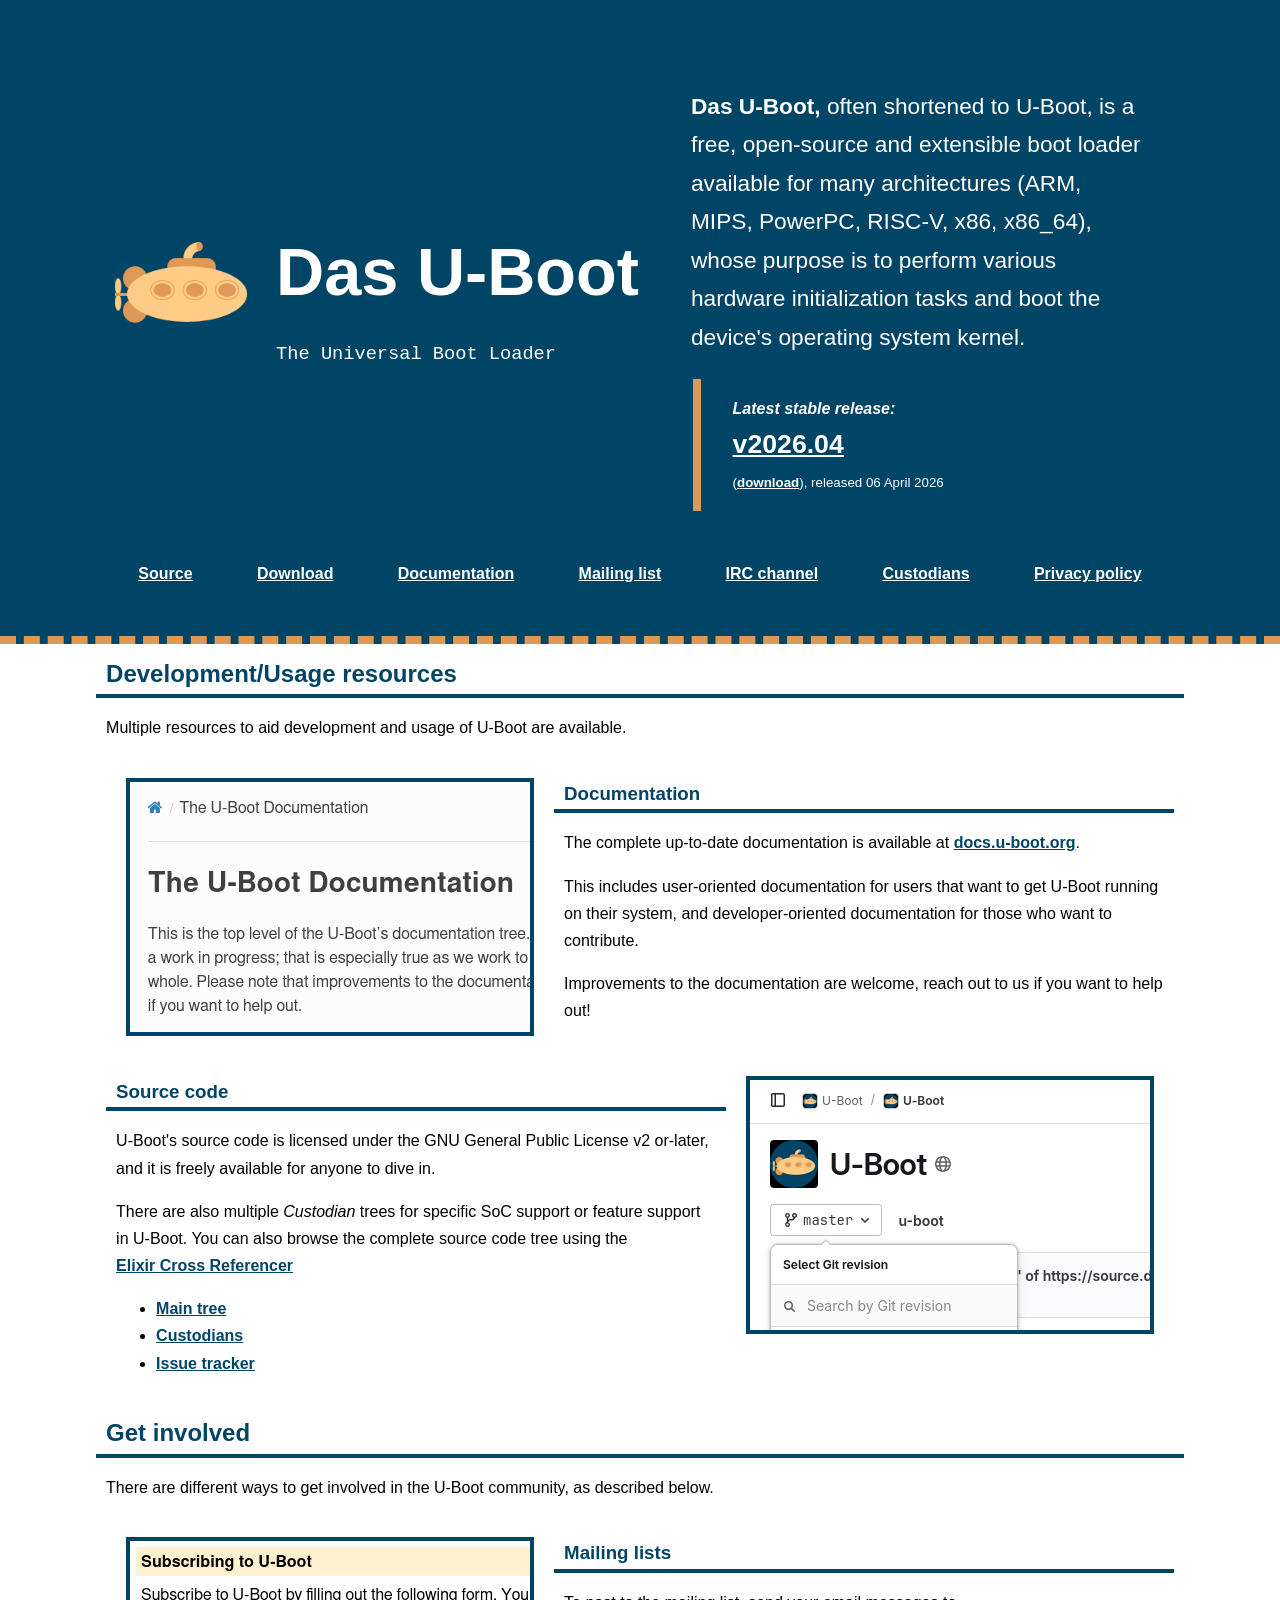
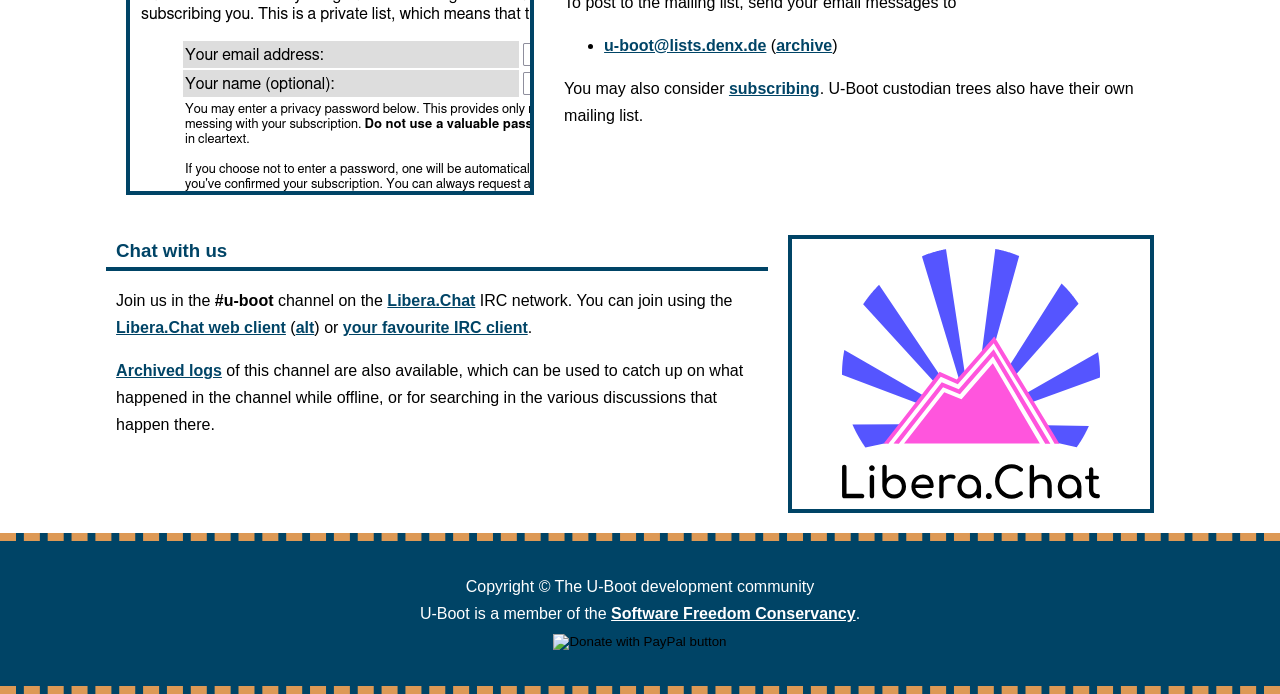
==== commit 4a66a1ff: "Update to the latest 2026.04 release Signed-off-by: Peter Robinson <pbrobinson@gmail.com>" ====
--- a/index.html
+++ b/index.html
@@ -24,9 +24,9 @@
 					<div class="release">
 						<p><i><b>Latest stable release:</b></i></p>
 						<div class="release_ver">
-							<a class="release_link" href="https://source.denx.de/u-boot/u-boot/-/tree/v2023.10?ref_type=tags">v2025.10</a>
+							<a class="release_link" href="https://source.denx.de/u-boot/u-boot/-/tree/v2026.04?ref_type=tags">v2026.04</a>
 							<br/>
-							<small>(<a href="https://source.denx.de/u-boot/u-boot/-/archive/v2025.10/u-boot-v2025.10.tar.gz">download</a>), released 06 October 2025</small>
+							<small>(<a href="https://source.denx.de/u-boot/u-boot/-/archive/v2026.04/u-boot-v2026.04.tar.gz">download</a>), released 06 April 2026</small>
 						</div>
 					</div>
 				</div>
--- a/style.css
+++ b/style.css
@@ -10,14 +10,15 @@
 }
 
 header {
+	border-bottom: 8px dashed #dd9955;
 	background: #046;
-	border-bottom: 8px dashed #dd9955;
 	color: white;
 	padding: 2em 20px;
 	margin: 0;
 }
 
 main {
+	background: #fff;
 	max-width: 120ch;
 	margin: 0 auto;
 }
@@ -97,6 +98,7 @@
 header div.header_title h1 {
 	font-size: 50pt;
 	border: none;
+	color: white;
 }
 header div.header_title small {
 	font-size: 14pt;
@@ -126,6 +128,7 @@
 footer {
 	background: #046;
 	border-top: 8px dashed #dd9955;
+	border-bottom: 8px dashed #dd9955;
 	text-align: center;
 	color: white;
 	padding: 2em 20px;
@@ -160,11 +163,10 @@
 }
 
 h1, h2, h3, h4, h5, hr {
-	background: #046;
-	border-left: 8px solid #dd9955;
-	color: white;
-	padding: 0px 5px;
-	margin: 10px -5px;
+	border-bottom: 4px solid #046;
+	color: #046;
+	padding: 0px 10px;
+	margin: 10px -10px;
 }
 
 /* Make it responsive */
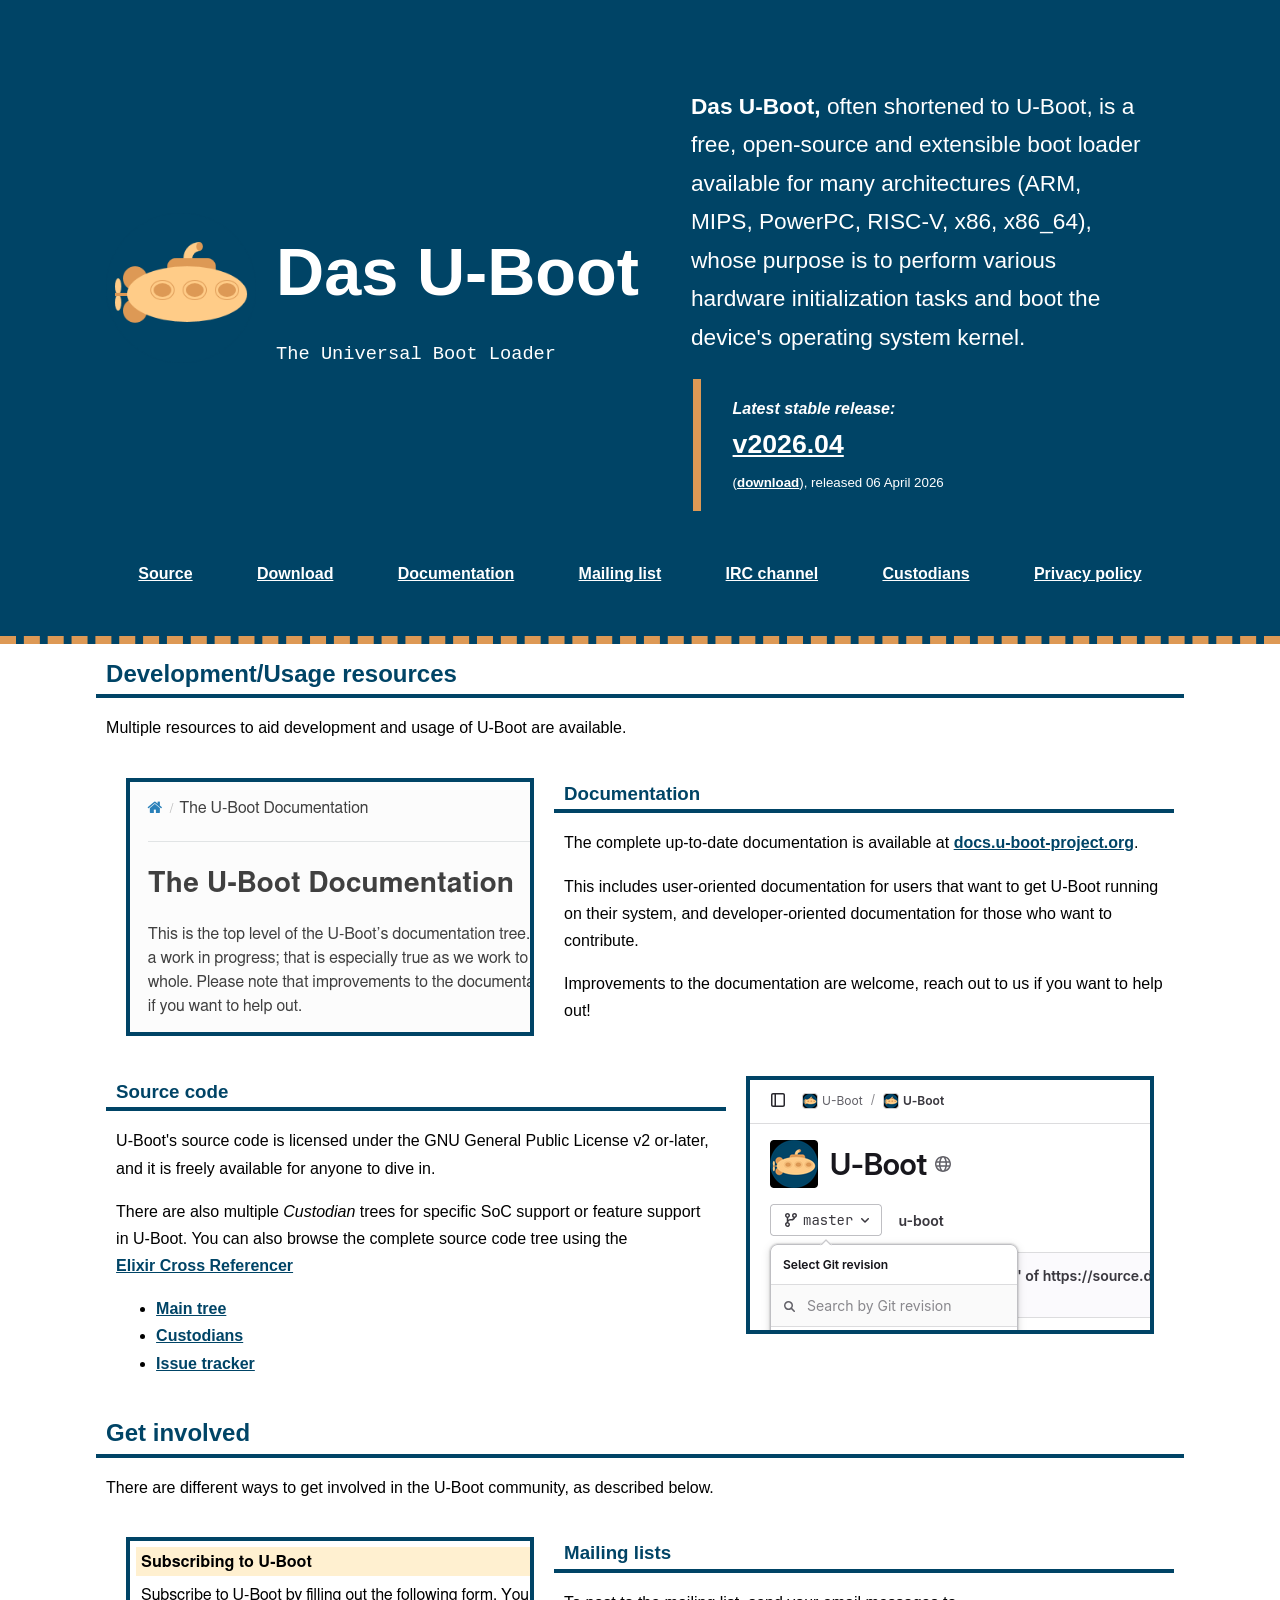
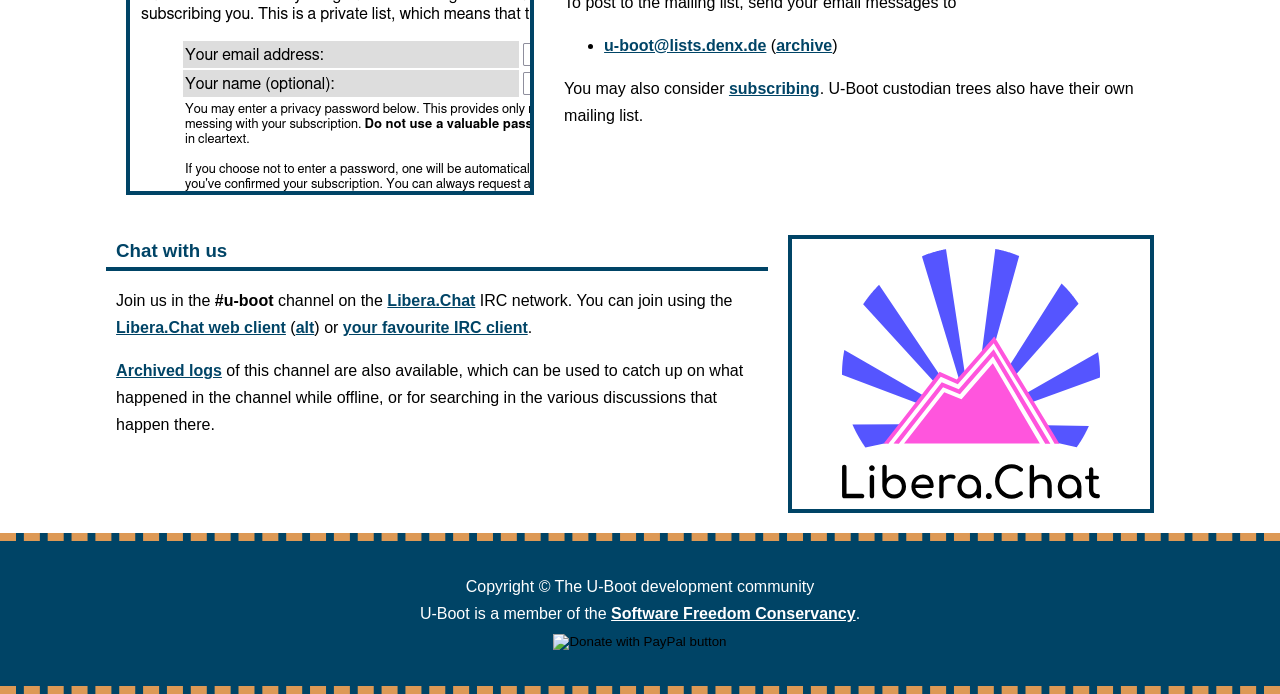
==== commit f8509e55: "Update the docs URL to the correct one Signed-off-by: Peter Robinson <pbrobinson@gmail.com>" ====
--- a/index.html
+++ b/index.html
@@ -34,7 +34,7 @@
 			<ul class="header_links">
 				<li><a href="https://source.denx.de/u-boot" class="header_link">Source</a></li>
 				<li><a href="https://ftp.denx.de/pub/u-boot/" class="header_link">Download</a></li>
-				<li><a href="https://docs.u-boot.org/" class="header_link">Documentation</a></li>
+				<li><a href="https://docs.u-boot-project.org/" class="header_link">Documentation</a></li>
 				<li><a href="https://lists.denx.de/listinfo/u-boot" class="header_link">Mailing list</a></li>
 				<li><a href="ircs://irc.libera.chat/u-boot" class="header_link">IRC channel</a></li>
 				<li><a href="https://source.denx.de/u-boot/custodians" class="header_link">Custodians</a></li>
@@ -52,7 +52,7 @@
 					<h3>Documentation</h3>
 					<p>
 						The complete up-to-date documentation is available at
-						<a href="https://docs.u-boot.org">docs.u-boot.org</a>.
+						<a href="https://docs.u-boot-project.org">docs.u-boot-project.org</a>.
 					</p>
 					<p>
 						This includes user-oriented documentation for users that want to get U-Boot running on their system,
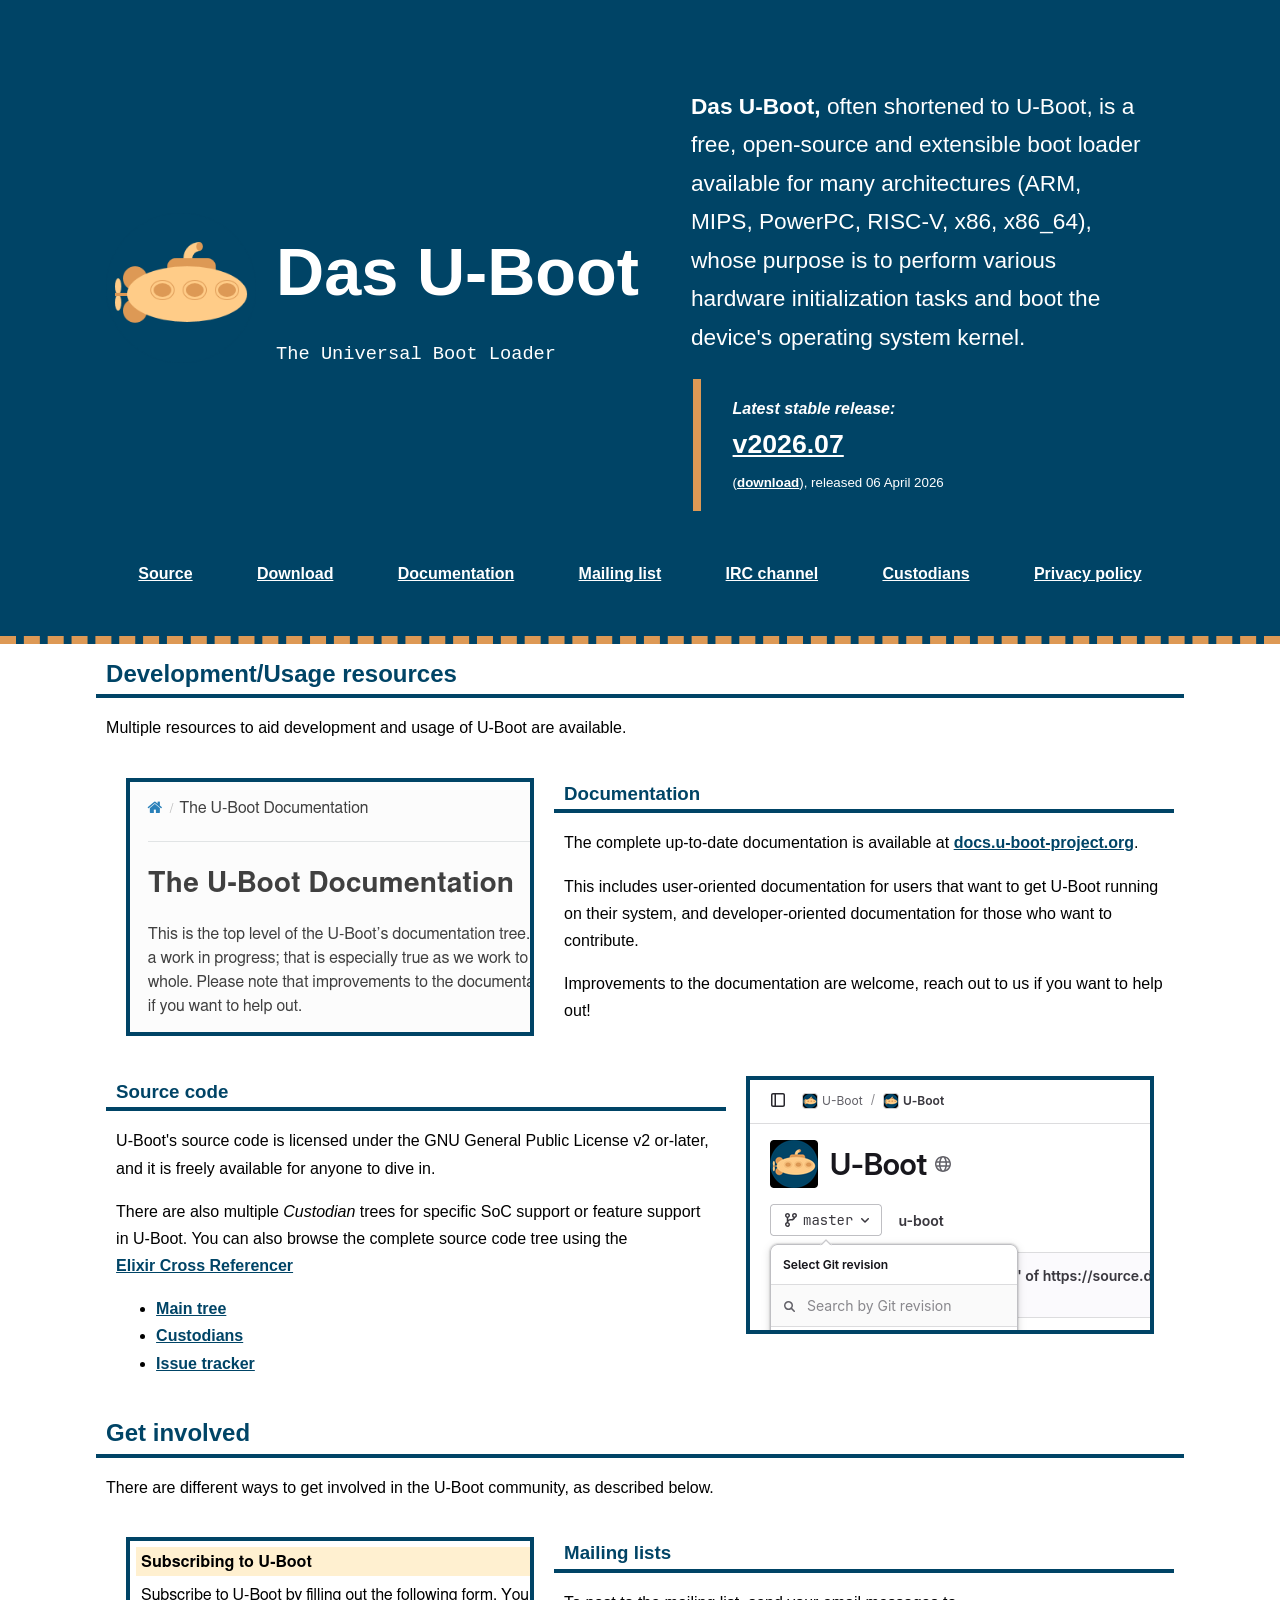
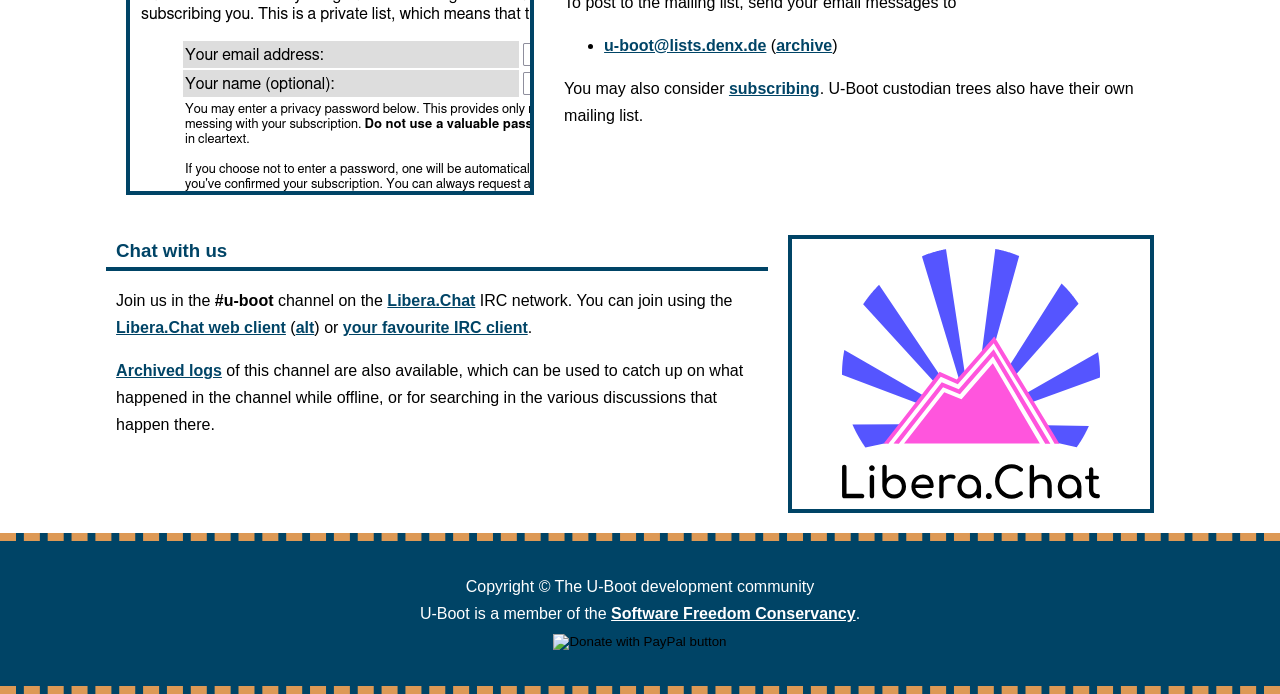
==== commit e9437015: "Update to the latest 2026.07 release Signed-off-by: Peter Robinson <pbrobinson@gmail.com>" ====
--- a/index.html
+++ b/index.html
@@ -24,9 +24,9 @@
 					<div class="release">
 						<p><i><b>Latest stable release:</b></i></p>
 						<div class="release_ver">
-							<a class="release_link" href="https://source.denx.de/u-boot/u-boot/-/tree/v2026.04?ref_type=tags">v2026.04</a>
+							<a class="release_link" href="https://source.denx.de/u-boot/u-boot/-/tree/v2026.07?ref_type=tags">v2026.07</a>
 							<br/>
-							<small>(<a href="https://source.denx.de/u-boot/u-boot/-/archive/v2026.04/u-boot-v2026.04.tar.gz">download</a>), released 06 April 2026</small>
+							<small>(<a href="https://source.denx.de/u-boot/u-boot/-/archive/v2026.07/u-boot-v2026.07.tar.gz">download</a>), released 06 April 2026</small>
 						</div>
 					</div>
 				</div>
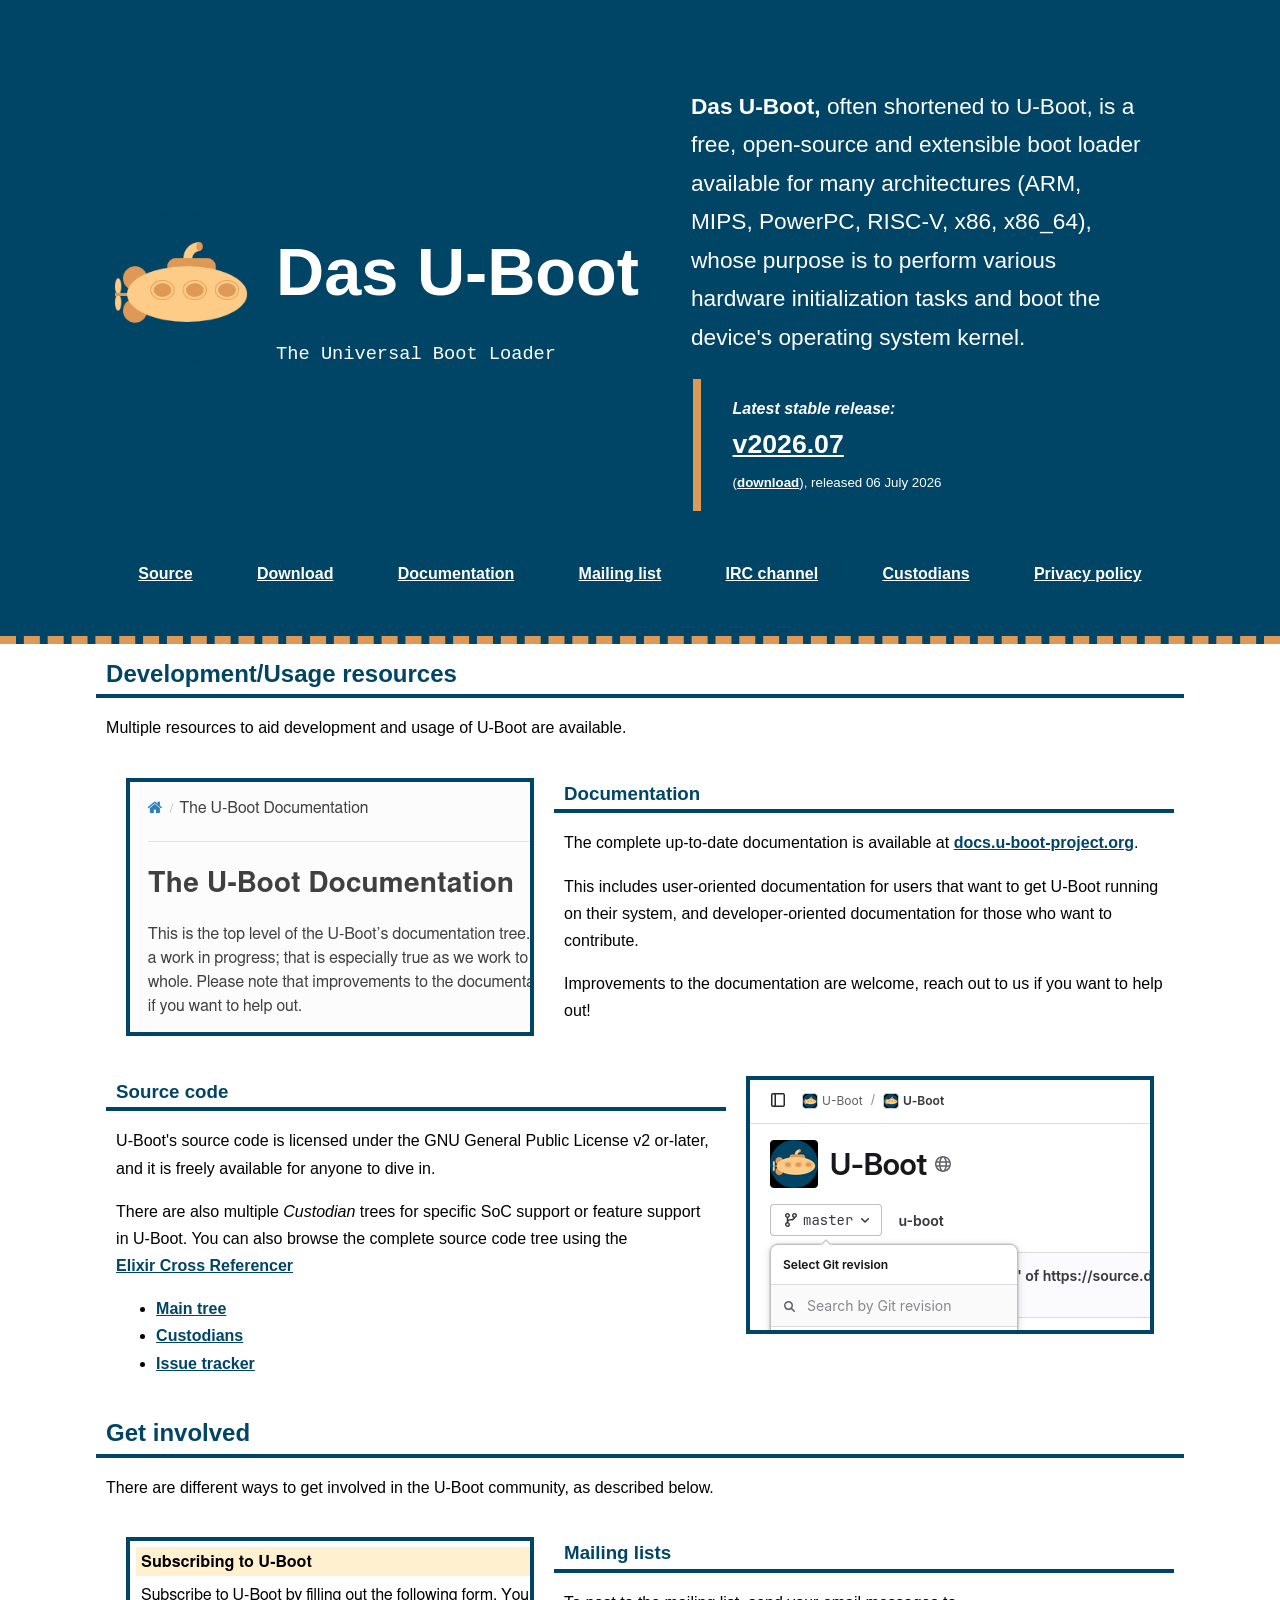
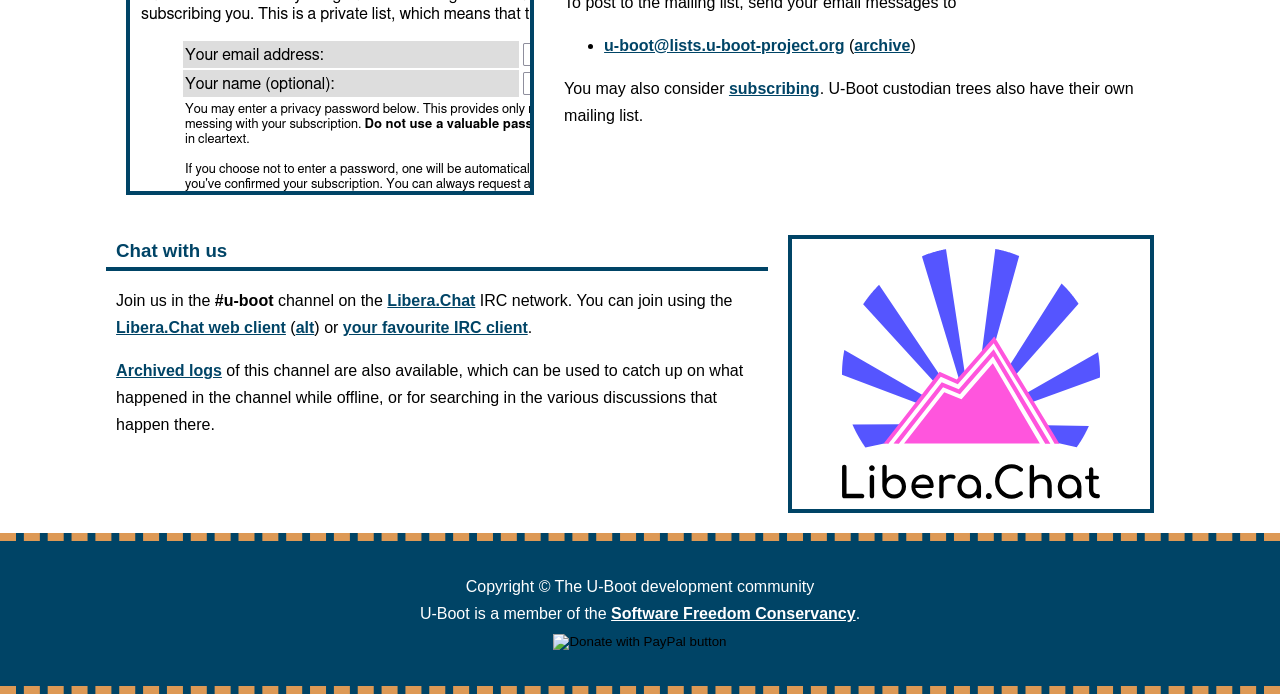
==== commit df15bd6b: "Update to the new u-boot-project.org URLs Migrate the URLs from denx.de to the new project URLs.  Si" ====
--- a/index.html
+++ b/index.html
@@ -24,20 +24,20 @@
 					<div class="release">
 						<p><i><b>Latest stable release:</b></i></p>
 						<div class="release_ver">
-							<a class="release_link" href="https://source.denx.de/u-boot/u-boot/-/tree/v2026.07?ref_type=tags">v2026.07</a>
+							<a class="release_link" href="https://git.u-boot-project.org/u-boot/u-boot/-/releases/v2026.07">v2026.07</a>
 							<br/>
-							<small>(<a href="https://source.denx.de/u-boot/u-boot/-/archive/v2026.07/u-boot-v2026.07.tar.gz">download</a>), released 06 April 2026</small>
+							<small>(<a href="https://git.u-boot-project.org/u-boot/u-boot/-/archive/v2026.07/u-boot-v2026.07.tar.bz2">download</a>), released 06 July 2026</small>
 						</div>
 					</div>
 				</div>
 			</div>
 			<ul class="header_links">
-				<li><a href="https://source.denx.de/u-boot" class="header_link">Source</a></li>
-				<li><a href="https://ftp.denx.de/pub/u-boot/" class="header_link">Download</a></li>
+				<li><a href="https://git.u-boot-project.org/u-boot/u-boot" class="header_link">Source</a></li>
+				<li><a href="https://git.u-boot-project.org/u-boot/u-boot/-/releases" class="header_link">Download</a></li>
 				<li><a href="https://docs.u-boot-project.org/" class="header_link">Documentation</a></li>
-				<li><a href="https://lists.denx.de/listinfo/u-boot" class="header_link">Mailing list</a></li>
+				<li><a href="https://lists.u-boot-project.org/mailman/listinfo/u-boot" class="header_link">Mailing list</a></li>
 				<li><a href="ircs://irc.libera.chat/u-boot" class="header_link">IRC channel</a></li>
-				<li><a href="https://source.denx.de/u-boot/custodians" class="header_link">Custodians</a></li>
+				<li><a href="https://git.u-boot-project.org/u-boot/custodians/" class="header_link">Custodians</a></li>
 				<li><a href="privacy.html" class="header_link">Privacy policy</a></li>
 			</ul>
 		</header>
@@ -75,9 +75,9 @@
 						You can also browse the complete source code tree using the <a href="https://elixir.bootlin.com/u-boot">Elixir Cross Referencer</a>
 					</p>
 					<ul>
-						<li><a href="https://source.denx.de/u-boot/u-boot.git">Main tree</a></li>
-						<li><a href="https://source.denx.de/u-boot/custodians">Custodians</a></li>
-						<li><a href="https://source.denx.de/groups/u-boot/-/issues">Issue tracker</a></li>
+						<li><a href="https://git.u-boot-project.org/u-boot/u-boot/">Main tree</a></li>
+						<li><a href="https://git.u-boot-project.org/u-boot/custodians/">Custodians</a></li>
+						<li><a href="https://git.u-boot-project.org/u-boot/u-boot/-/boards">Issue tracker</a></li>
 					</ul>
 				</div>
 			</div>
@@ -93,10 +93,10 @@
 						To post to the mailing list, send your email messages to 
 					</p>
 					<ul>
-						<li><a href="mailto:u-boot@lists.denx.de">u-boot@lists.denx.de</a> (<a href="https://lore.kernel.org/u-boot/">archive</a>)</li>
+						<li><a href="mailto:u-boot@lists.u-boot-project.org">u-boot@lists.u-boot-project.org</a> (<a href="https://lore.kernel.org/u-boot/">archive</a>)</li>
 					</ul>
 					<p>
-						You may also consider <a href="https://lists.denx.de/listinfo/u-boot">subscribing</a>. U-Boot custodian trees also have their own mailing list.
+						You may also consider <a href="https://lists.u-boot-project.org/mailman/listinfo/u-boot">subscribing</a>. U-Boot custodian trees also have their own mailing list.
 					</p>
 				</div>
 			</div>
